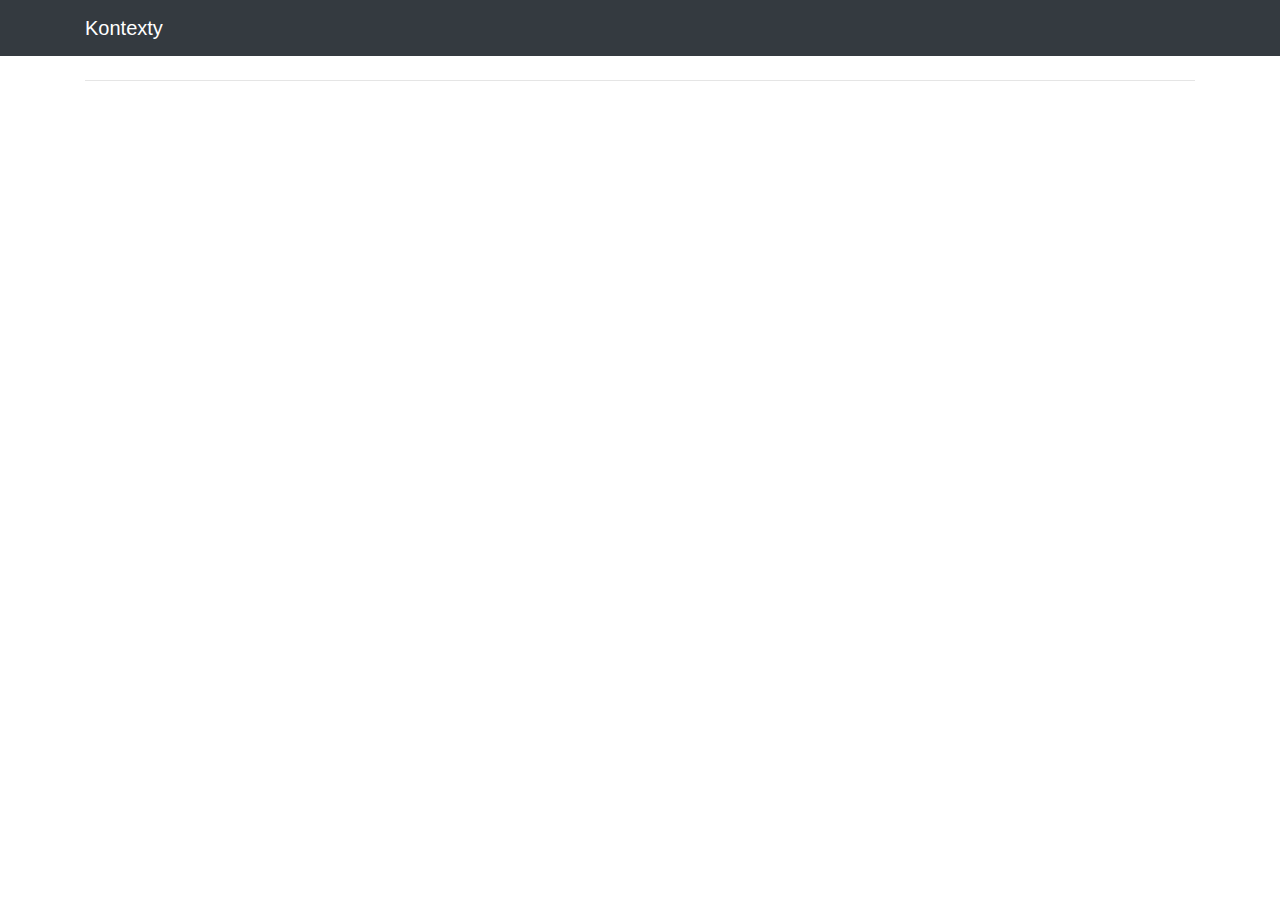
==== index.html @ 431ccb6f "Nikola auto commit." ====
<!DOCTYPE html>
<html prefix="og: http://ogp.me/ns# article: http://ogp.me/ns/article#
" lang="en">
<head>
<meta charset="utf-8">
<meta name="description" content="Kontexty blog">
<meta name="viewport" content="width=device-width, initial-scale=1">
<title>Kontexty</title>
<link href="assets/css/all-nocdn.css" rel="stylesheet" type="text/css">
<meta name="theme-color" content="#5670d4">
<meta name="generator" content="Nikola (getnikola.com)">
<link rel="alternate" type="application/rss+xml" title="RSS" hreflang="en" href="rss.xml">
<link rel="canonical" href="https://kontexty.com/">
<!--[if lt IE 9]><script src="assets/js/html5.js"></script><![endif]-->
</head>
<body>
<a href="#content" class="sr-only sr-only-focusable">Skip to main content</a>

<!-- Menubar -->

<nav class="navbar navbar-expand-md static-top mb-4
navbar-dark
bg-dark
"><div class="container">
<!-- This keeps the margins nice -->
        <a class="navbar-brand" href=".">

            <span id="blog-title">Kontexty</span>
        </a>
        <button class="navbar-toggler" type="button" data-toggle="collapse" data-target="#bs-navbar" aria-controls="bs-navbar" aria-expanded="false" aria-label="Toggle navigation">
            <span class="navbar-toggler-icon"></span>
        </button>

        <div class="collapse navbar-collapse" id="bs-navbar">
            <ul class="navbar-nav mr-auto"></ul>
<ul class="navbar-nav navbar-right"></ul>
</div>
<!-- /.navbar-collapse -->
    </div>
<!-- /.container -->
</nav><!-- End of Menubar --><div class="container" id="content" role="main">
    <div class="body-content">
        <!--Body content-->
        
        
        

    


    
<div class="postindex">
</div>



    





        <!--End of body content-->

        <footer id="footer"></footer>
</div>
</div>


        <script src="assets/js/all-nocdn.js"></script><script>
    baguetteBox.run('div#content', {
        ignoreClass: 'islink',
        captions: function(element){var i=element.getElementsByTagName('img')[0];return i===undefined?'':i.alt;}});
    </script>
</body>
</html>
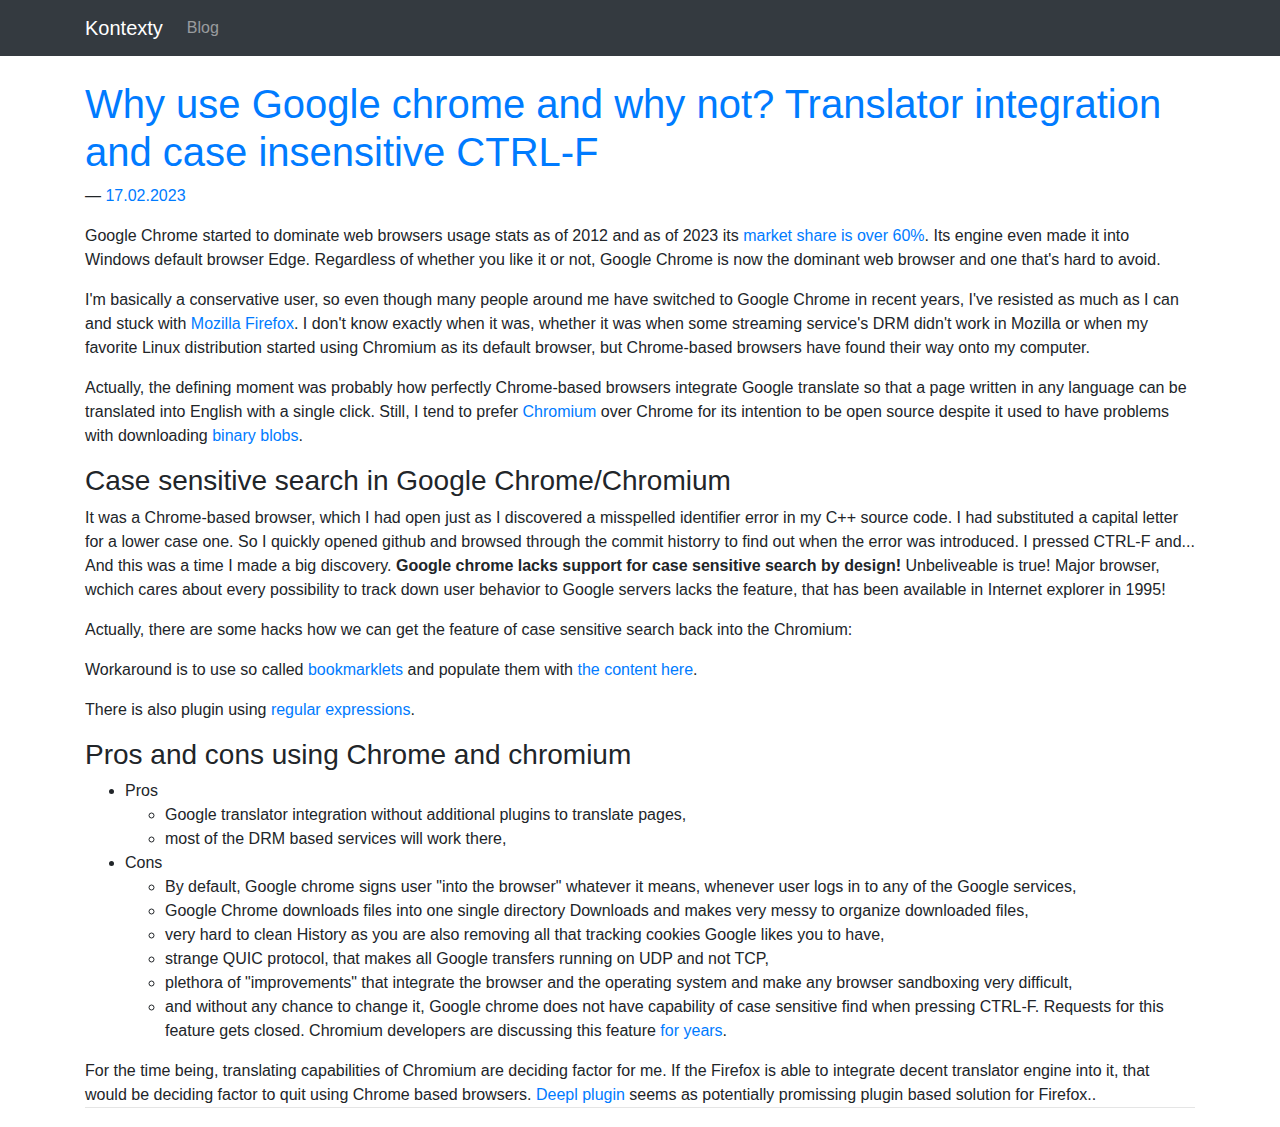
==== commit b06579f9: "Nikola commit 17.2.2023 - Fix broken link" ====
--- a/index.html
+++ b/index.html
@@ -11,7 +11,7 @@
 <meta name="generator" content="Nikola (getnikola.com)">
 <link rel="alternate" type="application/rss+xml" title="RSS" hreflang="en" href="rss.xml">
 <link rel="canonical" href="https://kontexty.com/">
-<!--[if lt IE 9]><script src="assets/js/html5.js"></script><![endif]-->
+<!--[if lt IE 9]><script src="assets/js/html5.js"></script><![endif]--><link rel="prefetch" href="posts/why-use-google-chrome-and-why-not.html" type="text/html">
 </head>
 <body>
 <a href="#content" class="sr-only sr-only-focusable">Skip to main content</a>
@@ -32,7 +32,11 @@
         </button>
 
         <div class="collapse navbar-collapse" id="bs-navbar">
-            <ul class="navbar-nav mr-auto"></ul>
+            <ul class="navbar-nav mr-auto"><li class="nav-item">
+<a href="categories/cat_software-blog.html" class="nav-link">Blog</a>
+
+                
+            </li></ul>
 <ul class="navbar-nav navbar-right"></ul>
 </div>
 <!-- /.navbar-collapse -->
@@ -50,6 +54,45 @@
 
     
 <div class="postindex">
+    <article class="h-entry post-text" itemscope="itemscope" itemtype="http://schema.org/Article"><header><h1 class="p-name entry-title"><a href="posts/why-use-google-chrome-and-why-not.html" class="u-url">Why use Google chrome and why not? Translator integration and case insensitive CTRL-F</a></h1>
+        <div class="metadata">
+            <p class="byline author vcard"><span class="byline-name fn" itemprop="author">
+                
+            </span></p>
+            <p class="dateline">
+            <a href="posts/why-use-google-chrome-and-why-not.html" rel="bookmark">
+            <time class="published dt-published" datetime="2023-02-17T21:00:00+01:00" itemprop="datePublished" title="17.02.2023">17.02.2023</time></a>
+            </p>
+        </div>
+    </header><div class="e-content entry-content">
+    <p>Google Chrome started to dominate web browsers usage stats as of 2012 and as of 2023 its <a href="https://en.wikipedia.org/wiki/Usage_share_of_web_browsers">market share is over 60%</a>. Its engine even made it into Windows default browser Edge. Regardless of whether you like it or not, Google Chrome is now the dominant web browser and one that's hard to avoid.</p>
+<p>I'm basically a conservative user, so even though many people around me have switched to Google Chrome in recent years, I've resisted as much as I can and stuck with <a href="https://www.mozilla.org/en-US/firefox/new/">Mozilla Firefox</a>. I don't know exactly when it was, whether it was when some streaming service's DRM didn't work in Mozilla or when my favorite Linux distribution started using Chromium as its default browser, but Chrome-based browsers have found their way onto my computer.</p>
+<p>Actually, the defining moment was probably how perfectly Chrome-based browsers integrate Google translate so that a page written in any language can be translated into English with a single click.  Still, I tend to prefer <a href="https://www.chromium.org/Home/">Chromium</a> over Chrome for its intention to be open source despite it used to have problems with downloading <a href="https://www.theregister.com/2015/06/26/googles_not_listening_binary_blob_banished_from_chromium_build/">binary blobs</a>.</p>
+<h3>Case sensitive search in Google Chrome/Chromium</h3>
+<p>It was a Chrome-based browser, which I had open just as I discovered a misspelled identifier error in my C++ source code. I had substituted a capital letter for a lower case one. So I quickly opened github and browsed through the commit historry to find out when the error was introduced. I pressed CTRL-F and... And this was a time I made a big discovery. <strong>Google chrome lacks support for case sensitive search by design!</strong> Unbeliveable is true! Major browser, wchich cares about every possibility to track down user behavior to Google servers lacks the feature, that has been available in Internet explorer in 1995! </p>
+<p>Actually, there are some hacks how we can get the feature of case sensitive search back into the Chromium:</p>
+<p>Workaround is to use so called <a href="https://www.freecodecamp.org/news/what-are-bookmarklets/">bookmarklets</a> and populate them with <a href="https://www.labnol.org/internet/case-sensitive-find/28186/">the content here</a>.</p>
+<p>There is also plugin using <a href="https://chrome.google.com/webstore/detail/find%2B-regex-find-in-page/fddffkdncgkkdjobemgbpojjeffmmofb">regular expressions</a>.</p>
+<h3>Pros and cons using Chrome and chromium</h3>
+<ul>
+<li>Pros<ul>
+<li>Google translator integration without additional plugins to translate pages,</li>
+<li>most of the DRM based services will work there,</li>
+</ul>
+</li>
+<li>Cons<ul>
+<li>By default, Google chrome signs user "into the browser" whatever it means, whenever user logs in to any of the Google services,</li>
+<li>Google Chrome downloads files into one single directory Downloads and makes very messy to organize downloaded files,</li>
+<li>very hard to clean History as you are also removing all that tracking cookies Google likes you to have,</li>
+<li>strange QUIC protocol, that makes all Google transfers running on UDP and not TCP,</li>
+<li>plethora of "improvements" that integrate the browser and the operating system and make any browser sandboxing very difficult,</li>
+<li>and without any chance to change it, Google chrome does not have capability of case sensitive find when pressing CTRL-F. Requests for this feature gets closed. Chromium developers are discussing this feature <a href="https://bugs.chromium.org/p/chromium/issues/detail?id=687552">for years</a>.</li>
+</ul>
+</li>
+</ul>
+<p>For the time being, translating capabilities of Chromium are deciding factor for me. If the Firefox is able to integrate decent translator engine into it, that would be deciding factor to quit using Chrome based browsers. <a href="https://addons.mozilla.org/en-US/firefox/addon/to-deepl/">Deepl plugin</a> seems as potentially promissing plugin based solution for Firefox..</p>
+    </div>
+    </article>
 </div>
 
 
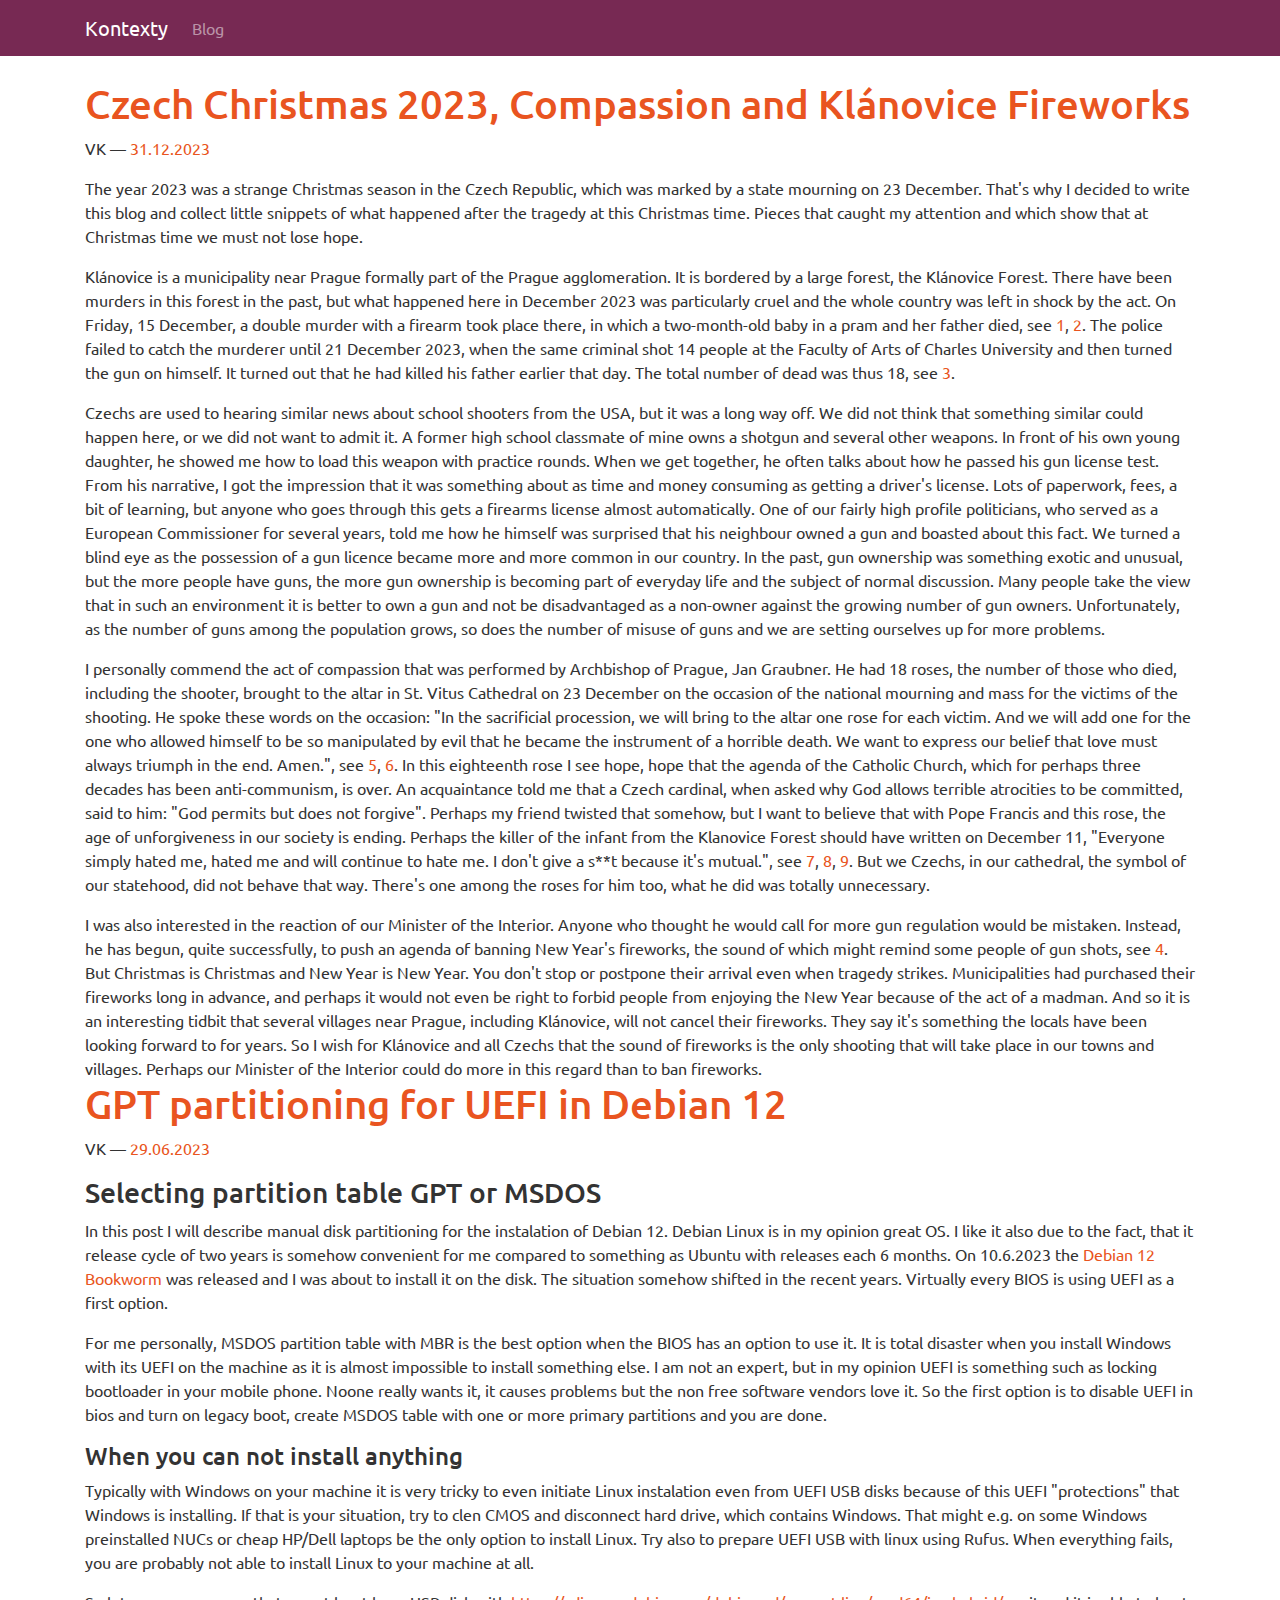
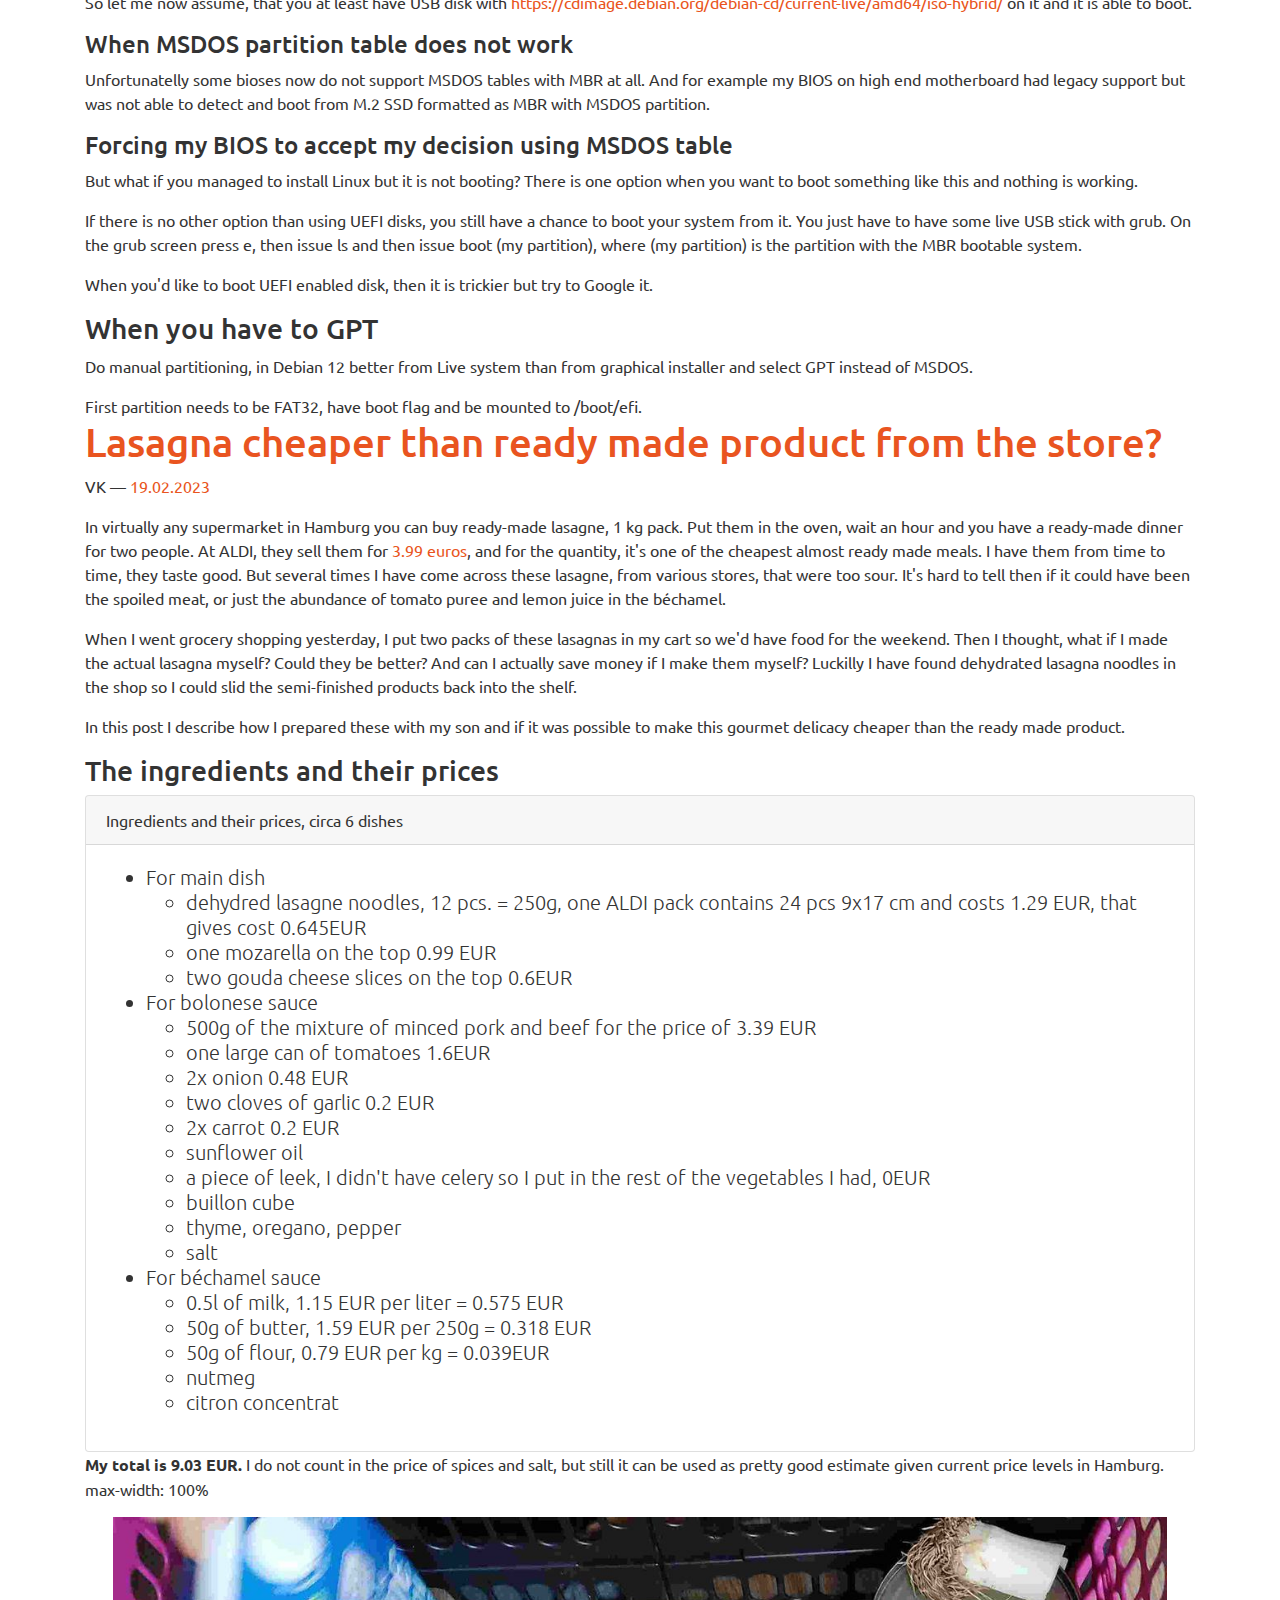
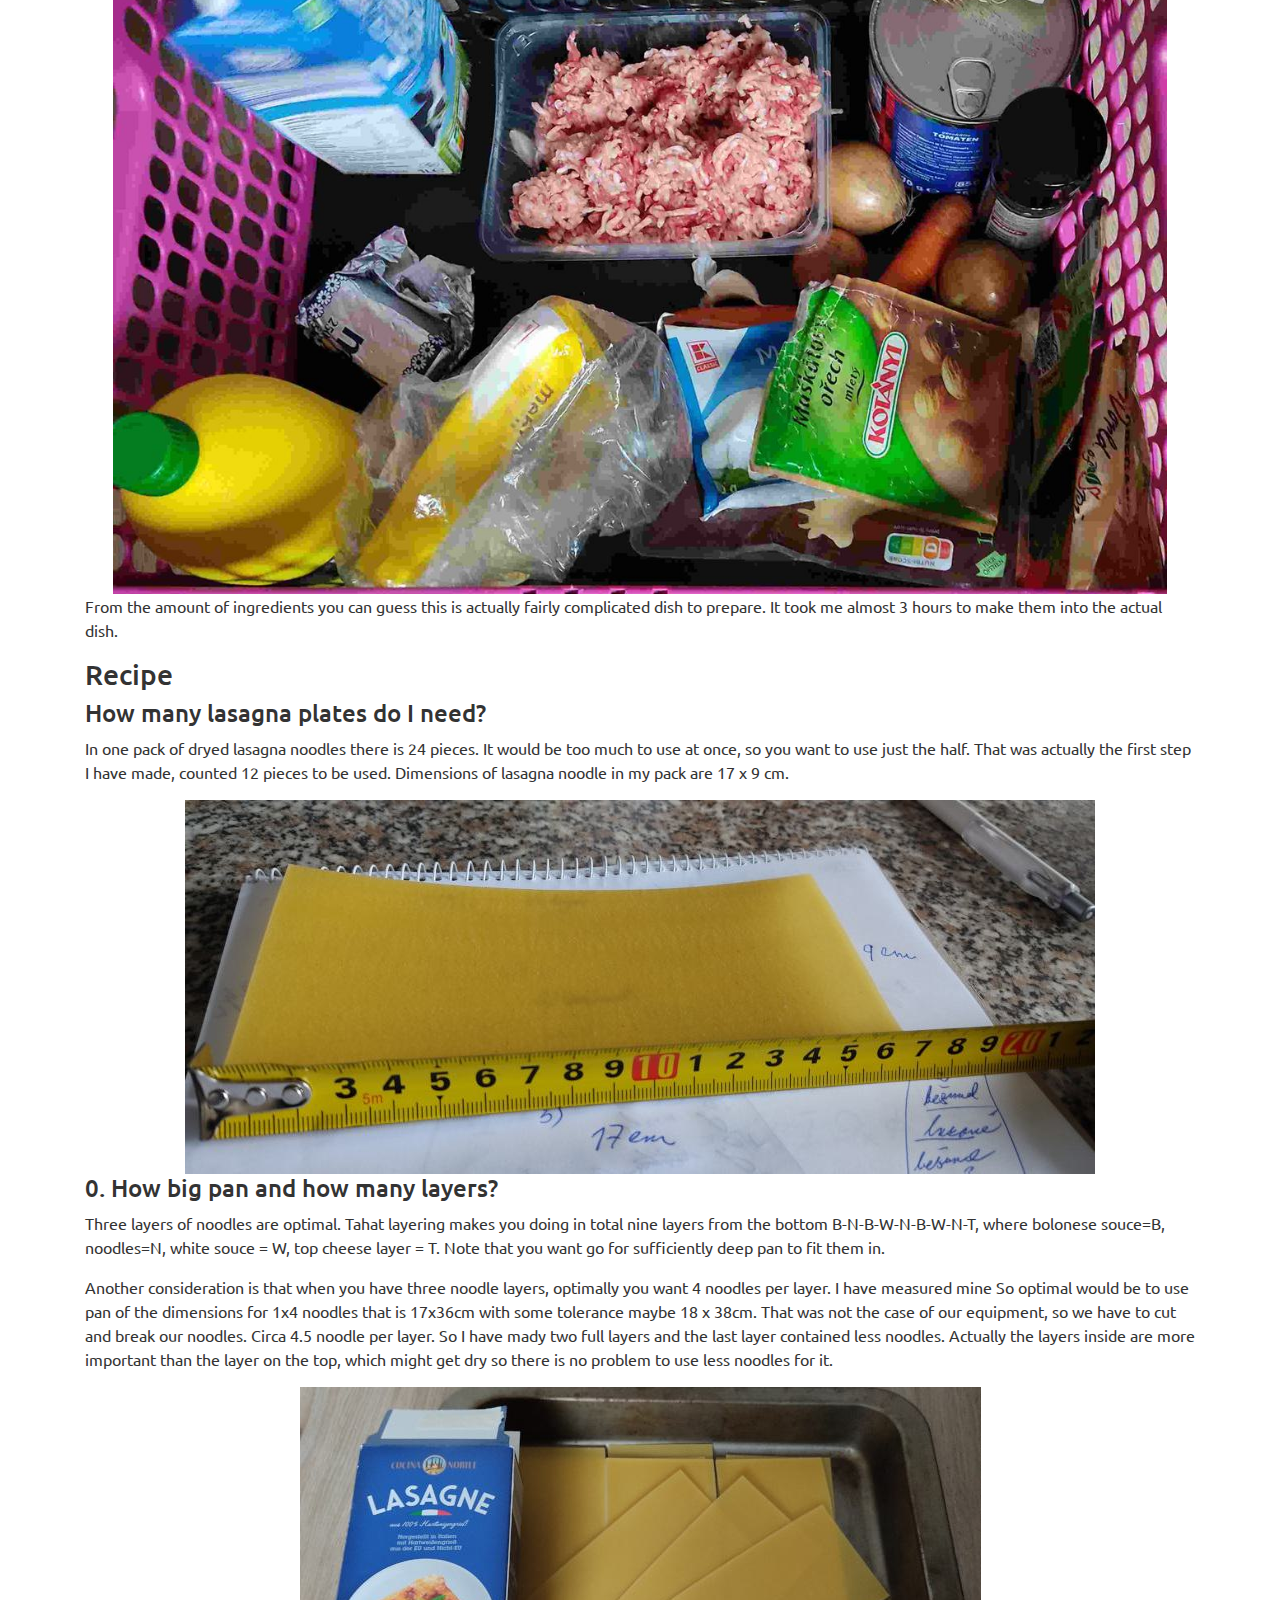
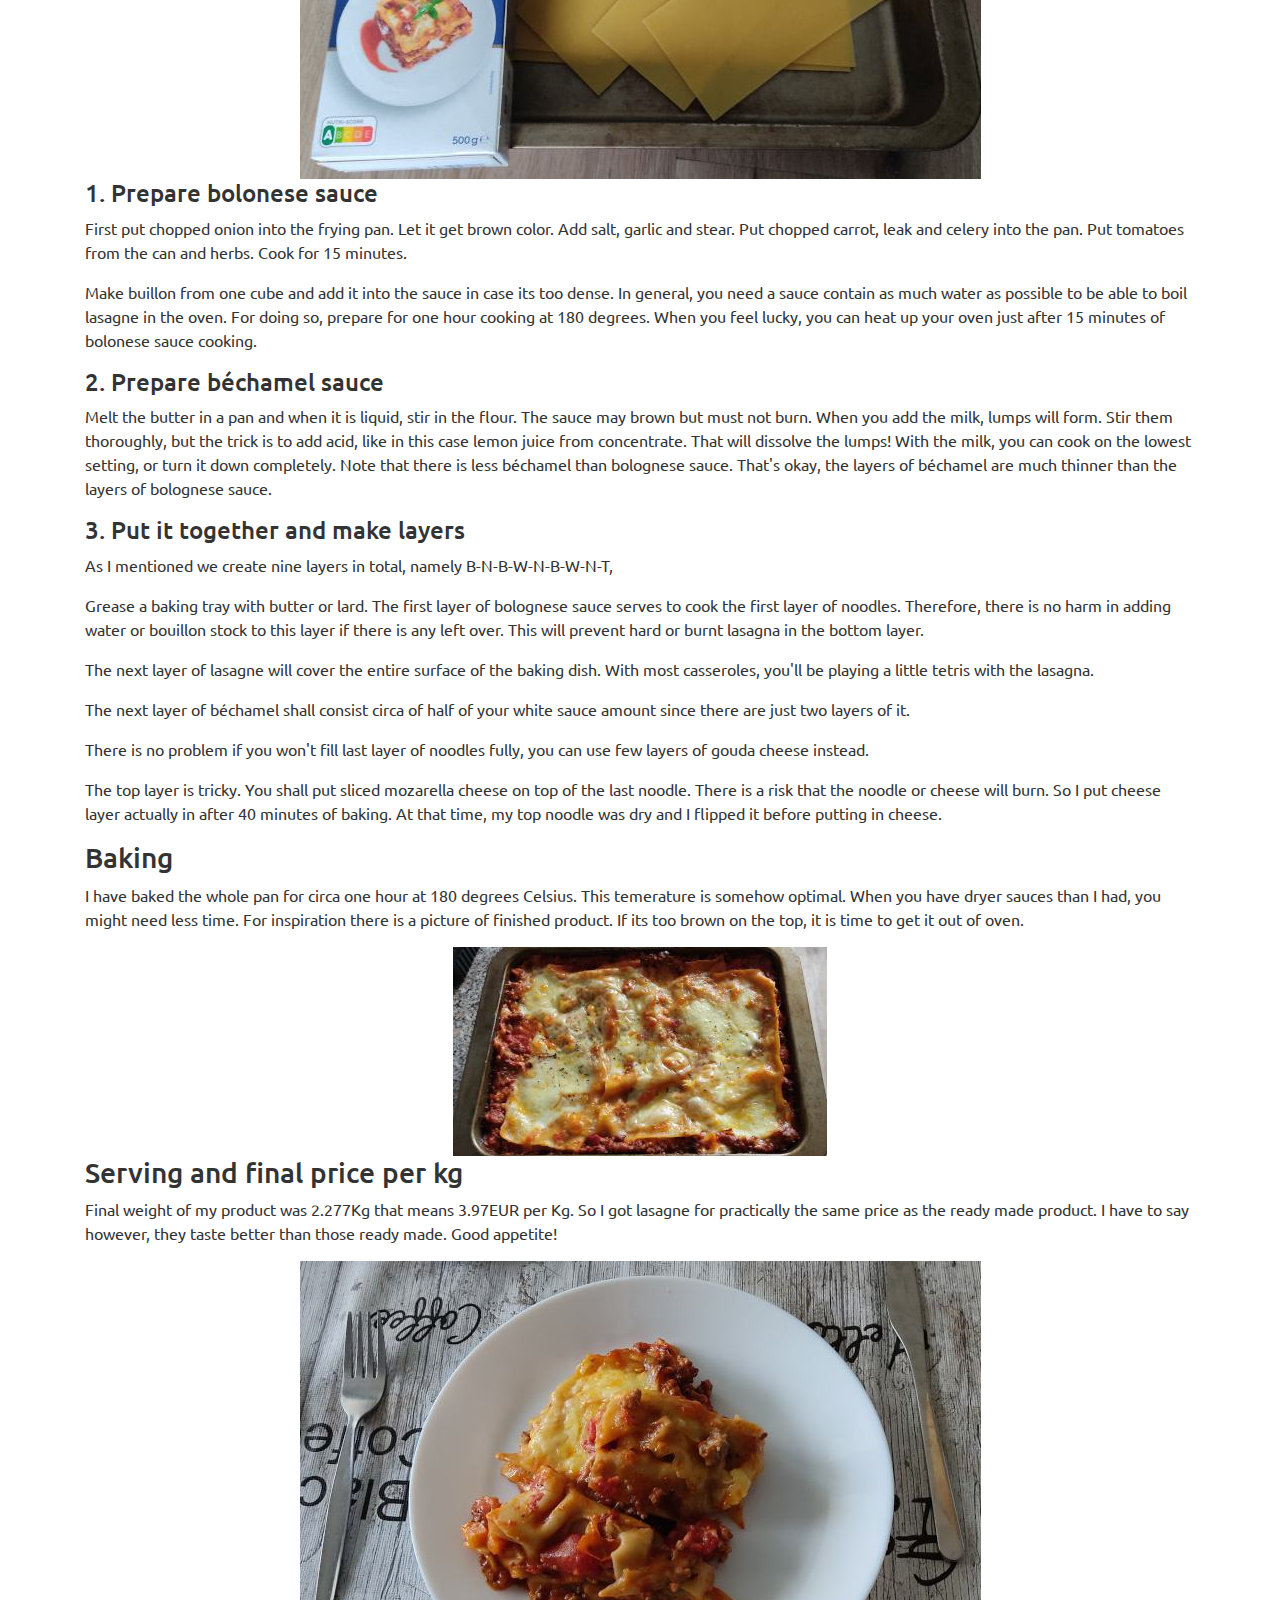
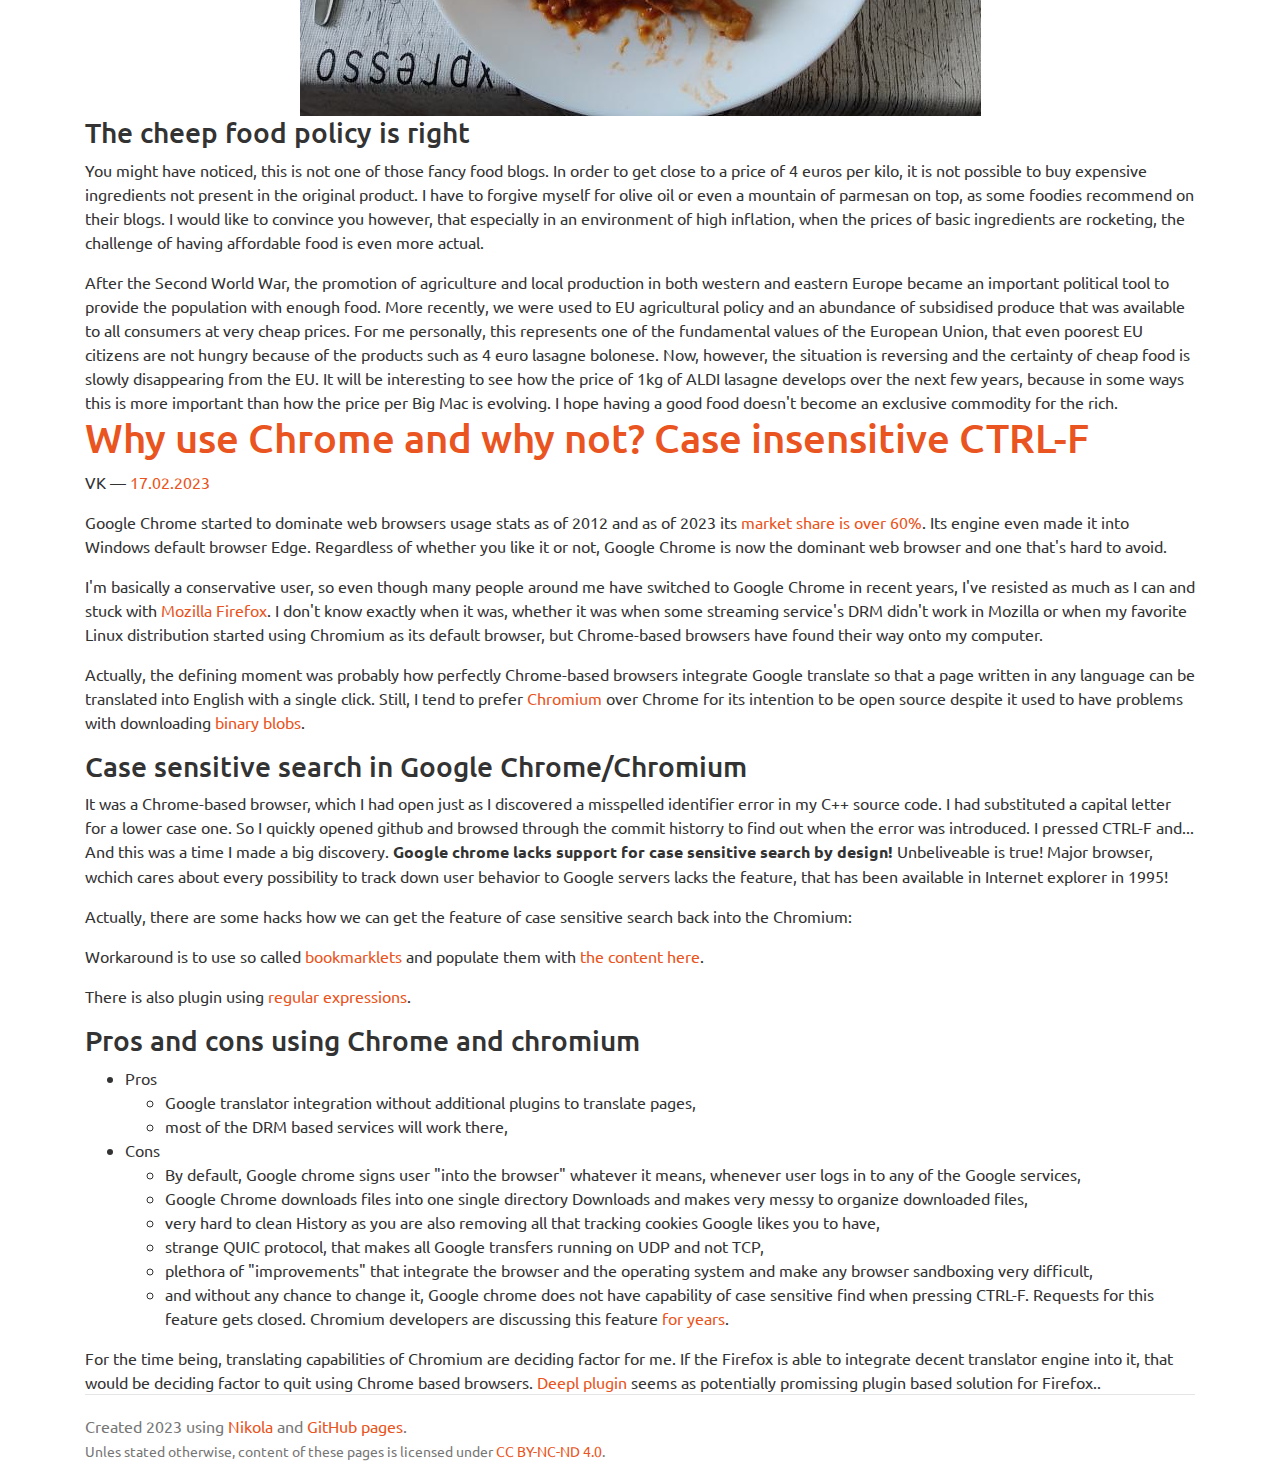
==== commit 366dfdee: "Czech Christmas story" ====
--- a/index.html
+++ b/index.html
@@ -11,7 +11,7 @@
 <meta name="generator" content="Nikola (getnikola.com)">
 <link rel="alternate" type="application/rss+xml" title="RSS" hreflang="en" href="rss.xml">
 <link rel="canonical" href="https://kontexty.com/">
-<!--[if lt IE 9]><script src="assets/js/html5.js"></script><![endif]--><link rel="prefetch" href="posts/why-use-google-chrome-and-why-not.html" type="text/html">
+<!--[if lt IE 9]><script src="assets/js/html5.js"></script><![endif]--><link rel="prefetch" href="posts/czech-christmas-2023.html" type="text/html">
 </head>
 <body>
 <a href="#content" class="sr-only sr-only-focusable">Skip to main content</a>
@@ -54,10 +54,157 @@
 
     
 <div class="postindex">
-    <article class="h-entry post-text" itemscope="itemscope" itemtype="http://schema.org/Article"><header><h1 class="p-name entry-title"><a href="posts/why-use-google-chrome-and-why-not.html" class="u-url">Why use Google chrome and why not? Translator integration and case insensitive CTRL-F</a></h1>
-        <div class="metadata">
-            <p class="byline author vcard"><span class="byline-name fn" itemprop="author">
-                
+    <article class="h-entry post-text" itemscope="itemscope" itemtype="http://schema.org/Article"><header><h1 class="p-name entry-title"><a href="posts/czech-christmas-2023.html" class="u-url">Czech Christmas 2023, Compassion and Klánovice Fireworks</a></h1>
+        <div class="metadata">
+            <p class="byline author vcard"><span class="byline-name fn" itemprop="author">
+                VK
+            </span></p>
+            <p class="dateline">
+            <a href="posts/czech-christmas-2023.html" rel="bookmark">
+            <time class="published dt-published" datetime="2023-12-31T22:13:25+01:00" itemprop="datePublished" title="31.12.2023">31.12.2023</time></a>
+            </p>
+        </div>
+    </header><div class="e-content entry-content">
+    <p>The year 2023 was a strange Christmas season in the Czech Republic, which was marked by a state mourning on 23 December. That's why I decided to write this blog and collect little snippets of what happened after the tragedy at this Christmas time. Pieces that caught my attention and which show that at Christmas time we must not lose hope.</p>
+<p>Klánovice is a municipality near Prague formally part of the Prague agglomeration. It is bordered by a large forest, the Klánovice Forest. There have been murders in this forest in the past, but what happened here in December 2023 was particularly cruel and the whole country was left in shock by the act. On Friday, 15 December, a double murder with a firearm took place there, in which a two-month-old baby in a pram and her father died, see <a href="https://prazsky.denik.cz/zlociny-a-soudy/praha-vrazda-klanovicky-les-strelba-kriminaliste-policie-20231216.html">1</a>, <a href="https://www.idnes.cz/praha/zpravy/klanovice-les-mrtvi-lide-strelba-policie-mistni-obyvatele.A231216_083446_domaci_nema">2</a>. The police failed to catch the murderer until 21 December 2023, when the same criminal shot 14 people at the Faculty of Arts of Charles University and then turned the gun on himself. It turned out that he had killed his father earlier that day. The total number of dead was thus 18, see <a href="https://cs.wikipedia.org/wiki/St%C5%99elba_na_Filozofick%C3%A9_fakult%C4%9B_Univerzity_Karlovy">3</a>.</p>
+<p>Czechs are used to hearing similar news about school shooters from the USA, but it was a long way off. We did not think that something similar could happen here, or we did not want to admit it. A former high school classmate of mine owns a shotgun and several other weapons. In front of his own young daughter, he showed me how to load this weapon with practice rounds.  When we get together, he often talks about how he passed his gun license test. From his narrative, I got the impression that it was something about as time and money consuming as getting a driver's license. Lots of paperwork, fees, a bit of learning, but anyone who goes through this gets a firearms license almost automatically. One of our fairly high profile politicians, who served as a European Commissioner for several years, told me how he himself was surprised that his neighbour owned a gun and boasted about this fact. We turned a blind eye as the possession of a gun licence became more and more common in our country. In the past, gun ownership was something exotic and unusual, but the more people have guns, the more gun ownership is becoming part of everyday life and the subject of normal discussion. Many people take the view that in such an environment it is better to own a gun and not be disadvantaged as a non-owner against the growing number of gun owners. Unfortunately, as the number of guns among the population grows, so does the number of misuse of guns and we are setting ourselves up for more problems.</p>
+<p>I personally commend the act of compassion that was performed by Archbishop of Prague, Jan Graubner. He had 18 roses, the number of those who died, including the shooter, brought to the altar in St. Vitus Cathedral on 23 December on the occasion of the national mourning and mass for the victims of the shooting. He spoke these words on the occasion: "In the sacrificial procession, we will bring to the altar one rose for each victim. And we will add one for the one who allowed himself to be so manipulated by evil that he became the instrument of a horrible death. We want to express our belief that love must always triumph in the end. Amen.", see <a href="https://www.seznamzpravy.cz/clanek/domaci-zivot-v-cesku-on-line-zacal-den-statniho-smutku-za-obeti-strelce-z-univerzity-242481">5</a>, <a href="https://www.forum24.cz/jak-lze-teologicky-ospravedlnit-ruzi-pro-vraha-o-jednom-predcasnem-smirovani">6</a>. In this eighteenth rose I see hope, hope that the agenda of the Catholic Church, which for perhaps three decades has been anti-communism, is over. An acquaintance told me that a Czech cardinal, when asked why God allows terrible atrocities to be committed, said to him: "God permits but does not forgive". Perhaps my friend twisted that somehow, but I want to believe that with Pope Francis and this rose, the age of unforgiveness in our society is ending. Perhaps the killer of the infant from the Klanovice Forest should have written on December 11, "Everyone simply hated me, hated me and will continue to hate me. I don't give a s**t because it's mutual.", see <a href="https://cnn.iprima.cz/nenavidi-me-chci-zpusobit-bolest-strelec-mel-podle-udajneho-deniku-psychicke-problemy-420990">7</a>, <a href="https://zitrek.cz/spolecnost/zahada-internetoveho-deniku-vraha-je-autenticky-nebo-ne/">8</a>, <a href="https://www.seznamzpravy.cz/clanek/domaci-byl-strelcuv-denik-na-telegramu-falesny-sit-je-nedobytna-242464">9</a>. But we Czechs, in our cathedral, the symbol of our statehood, did not behave that way. There's one among the roses for him too, what he did was totally unnecessary.</p>
+<p>I was also interested in the reaction of our Minister of the Interior. Anyone who thought he would call for more gun regulation would be mistaken. Instead, he has begun, quite successfully, to push an agenda of banning New Year's fireworks, the sound of which might remind some people of gun shots, see <a href="https://www.idnes.cz/zpravy/domaci/dopis-ministr-vnitra-rakusan-vyzva-starostum-ohnostroje-zabavni-pyrotechnika.A231227_183214_domaci_kop">4</a>. But Christmas is Christmas and New Year is New Year. You don't stop or postpone their arrival even when tragedy strikes. Municipalities had purchased their fireworks long in advance, and perhaps it would not even be right to forbid people from enjoying the New Year because of the act of a madman. And so it is an interesting tidbit that several villages near Prague, including Klánovice, will not cancel their fireworks. They say it's something the locals have been looking forward to for years. So I wish for Klánovice and all Czechs that the sound of fireworks is the only shooting that will take place in our towns and villages. Perhaps our Minister of the Interior could do more in this regard than to ban fireworks.</p>
+    </div>
+    </article><article class="h-entry post-text" itemscope="itemscope" itemtype="http://schema.org/Article"><header><h1 class="p-name entry-title"><a href="posts/gpt-partitioning-for-uefi-in-debian-12.html" class="u-url">GPT partitioning for UEFI in Debian 12</a></h1>
+        <div class="metadata">
+            <p class="byline author vcard"><span class="byline-name fn" itemprop="author">
+                VK
+            </span></p>
+            <p class="dateline">
+            <a href="posts/gpt-partitioning-for-uefi-in-debian-12.html" rel="bookmark">
+            <time class="published dt-published" datetime="2023-06-29T19:00:00+02:00" itemprop="datePublished" title="29.06.2023">29.06.2023</time></a>
+            </p>
+        </div>
+    </header><div class="e-content entry-content">
+    <h3>Selecting partition table GPT or MSDOS</h3>
+<p>In this post I will describe manual disk partitioning for the instalation of Debian 12. Debian Linux is in my opinion great OS. I like it also due to the fact, that it release cycle of two years is somehow convenient for me compared to something as Ubuntu with releases each 6 months. On 10.6.2023 the <a href="https://www.debian.org/News/2023/20230610">Debian 12 Bookworm</a> was released and I was about to install it on the disk. The situation somehow shifted in the recent years. Virtually every BIOS is using UEFI as a first option. </p>
+<p>For me personally, MSDOS partition table with MBR is the best option when the BIOS has an option to use it. It is total disaster when you install Windows with its UEFI on the machine as it is almost impossible to install something else. I am not an expert, but in my opinion UEFI is something such as locking bootloader in your mobile phone. Noone really wants it, it causes problems but the non free software vendors love it. So the first option is to disable UEFI in bios and turn on legacy boot, create MSDOS table with one or more primary partitions and you are done.</p>
+<h4>When you can not install anything</h4>
+<p>Typically with Windows on your machine it is very tricky to even initiate Linux instalation even from UEFI USB disks because of this UEFI "protections" that Windows is installing. If that is your situation, try to clen CMOS and disconnect hard drive, which contains Windows. That might e.g. on some Windows preinstalled NUCs or cheap HP/Dell laptops be the only option to install Linux. Try also to prepare UEFI USB with linux using Rufus. When everything fails, you are probably not able to install Linux to your machine at all.</p>
+<p>So let me now assume, that you at least have USB disk with <a href="posts/Debian%20ISO">https://cdimage.debian.org/debian-cd/current-live/amd64/iso-hybrid/</a> on it and it is able to boot.</p>
+<h4>When MSDOS partition table does not work</h4>
+<p>Unfortunatelly some bioses now do not support MSDOS tables with MBR at all. And for example my BIOS on high end motherboard had legacy support but was not able to detect and boot from M.2 SSD formatted as MBR with MSDOS partition. </p>
+<h4>Forcing my BIOS to accept my decision using MSDOS table</h4>
+<p>But what if you managed to install Linux but it is not booting? There is one option when you want to boot something like this and nothing is working. </p>
+<p>If there is no other option than using UEFI disks, you still have a chance to boot your system from it. You just have to have some live USB stick with grub. On the grub screen press e, then issue ls and then issue boot (my partition), where (my partition) is the partition with the MBR bootable system.</p>
+<p>When you'd like to boot UEFI enabled disk, then it is trickier but try to Google it.</p>
+<h3>When you have to GPT</h3>
+<p>Do manual partitioning, in Debian 12 better from Live system than from graphical installer and select GPT instead of MSDOS.</p>
+<p>First partition needs to be FAT32, have boot flag and be mounted to /boot/efi.</p>
+    </div>
+    </article><article class="h-entry post-text" itemscope="itemscope" itemtype="http://schema.org/Article"><header><h1 class="p-name entry-title"><a href="posts/lasagna-cheaper-than-ready-made-product.html" class="u-url">Lasagna cheaper than ready made product from the store?</a></h1>
+        <div class="metadata">
+            <p class="byline author vcard"><span class="byline-name fn" itemprop="author">
+                VK
+            </span></p>
+            <p class="dateline">
+            <a href="posts/lasagna-cheaper-than-ready-made-product.html" rel="bookmark">
+            <time class="published dt-published" datetime="2023-02-19T21:00:00+01:00" itemprop="datePublished" title="19.02.2023">19.02.2023</time></a>
+            </p>
+        </div>
+    </header><div class="e-content entry-content">
+    <p>In virtually any supermarket in Hamburg you can buy ready-made lasagne, 1 kg pack. Put them in the oven, wait an hour and you have a ready-made dinner for two people. At ALDI, they sell them for <a href="https://www.aldi-nord.de/sortiment/nahrungsmittel/fertiggerichte/pizza-pasta/lasagne-6671-0-0.article.html">3.99 euros</a>, and for the quantity, it's one of the cheapest almost ready made meals. I have them from time to time, they taste good. But several times I have come across these lasagne, from various stores, that were too sour. It's hard to tell then if it could have been the spoiled meat, or just the abundance of tomato puree and lemon juice in the béchamel.</p>
+<p>When I went grocery shopping yesterday, I put two packs of these lasagnas in my cart so we'd have food for the weekend. Then I thought, what if I made the actual lasagna myself? Could they be better? And can I actually save money if I make them myself? Luckilly I have found dehydrated lasagna noodles in the shop so I could slid the semi-finished products back into the shelf. </p>
+<p>In this post I describe how I prepared these with my son and if it was possible to make this gourmet delicacy cheaper than the ready made product.</p>
+<h3>The ingredients and their prices</h3>
+<div class="card">
+  <div class="card-header">
+    Ingredients and their prices, circa 6 dishes
+  </div>
+  <div class="card-body">
+    <blockquote class="card-blockquote">
+<ul>
+<li>For main dish</li>
+<ul>
+<li> dehydred lasagne noodles, 12 pcs. = 250g, one ALDI pack contains 24 pcs 9x17 cm and costs 1.29 EUR, that gives cost 0.645EUR</li>
+<li> one mozarella on the top 0.99 EUR</li>
+<li> two gouda cheese slices on the top 0.6EUR</li>
+</ul>
+<li>For bolonese sauce</li>
+<ul>
+<li> 500g of the mixture of minced pork and beef for the price of 3.39 EUR</li>
+<li> one large can of tomatoes 1.6EUR</li>
+<li> 2x onion 0.48 EUR</li>
+<li> two cloves of garlic 0.2 EUR</li>
+<li> 2x carrot 0.2 EUR</li>
+<li> sunflower oil</li>
+<li> a piece of leek, I didn't have celery so I put in the rest of the vegetables I had, 0EUR</li>
+<li> buillon cube</li>
+<li> thyme, oregano, pepper</li>
+<li> salt</li>
+</ul>
+<li>For béchamel sauce</li>
+<ul>
+<li> 0.5l of milk, 1.15 EUR per liter = 0.575 EUR</li>
+<li> 50g of butter, 1.59 EUR per 250g = 0.318 EUR</li>
+<li> 50g of flour, 0.79 EUR per kg = 0.039EUR</li>
+<li> nutmeg</li>
+<li> citron concentrat</li>
+</ul>
+</ul>
+</blockquote>
+  </div>
+</div>
+
+<p><strong>My total is 9.03 EUR.</strong> I do not count in the price of spices and salt, but still it can be used as pretty good estimate given current price levels in Hamburg.
+max-width: 100%</p>
+<div class="h-100 d-flex align-items-center justify-content-center">
+<img src="images/lasagna/ingredients.jpg" alt="Lasagna ingredients" class="img-responsive center-block" style="margin: 0 auto; max-width:95%;">
+</div>
+<p>From the amount of ingredients you can guess this is actually fairly complicated dish to prepare. It took me almost 3 hours to make them into the actual dish.</p>
+<h3>Recipe</h3>
+<h4>How many lasagna plates do I need?</h4>
+<p>In one pack of dryed lasagna noodles there is 24 pieces. It would be too much to use at once, so you want to use just the half. That was actually the first step I have made, counted 12 pieces to be used. Dimensions of lasagna noodle in my pack are 17 x 9 cm.</p>
+<div class="h-100 d-flex align-items-center justify-content-center">
+<img src="images/lasagna/measuringNoodles.jpg" alt="Lasagna dimensions" class="img-responsive center-block" style="margin: 0 auto; max-width:95%;">
+</div>
+
+<h4>0. How big pan and how many layers?</h4>
+<p>Three layers of noodles are optimal. Tahat layering makes you doing in total nine layers from the bottom B-N-B-W-N-B-W-N-T, where bolonese souce=B, noodles=N, white souce = W, top cheese layer = T. Note that you want go for sufficiently deep pan to fit them in.</p>
+<p>Another consideration is that when you have three noodle layers, optimally you want 4 noodles per layer. I have measured mine 
+So optimal would be to use pan of the dimensions for 1x4 noodles that is 17x36cm with some tolerance maybe 18 x 38cm. That was not the case of our equipment, so we have to cut and break our noodles. Circa 4.5 noodle per layer. So I have mady two full layers and the last layer contained less noodles. Actually the layers inside are more important than the layer on the top, which might get dry so there is no problem to use less noodles for it.</p>
+<div class="h-100 d-flex align-items-center justify-content-center">
+<img src="images/lasagna/fit.jpg" alt="Lasagna fitting" class="img-responsive center-block" style="margin: 0 auto; max-width:95%;">
+</div>
+
+<h4>1. Prepare bolonese sauce</h4>
+<p>First put chopped onion into the frying pan. Let it get brown color. Add salt, garlic and stear.  Put chopped carrot, leak and celery into the pan. Put tomatoes from the can and herbs. Cook for 15 minutes. </p>
+<p>Make buillon from one cube and add it into the sauce in case its too dense. In general, you need a sauce contain as much water as possible to be able to boil lasagne in the oven. For doing so, prepare for one hour cooking at 180 degrees. When you feel lucky, you can heat up your oven just after 15 minutes of bolonese sauce cooking.</p>
+<h4>2. Prepare béchamel sauce</h4>
+<p>Melt the butter in a pan and when it is liquid, stir in the flour. The sauce may brown but must not burn. When you add the milk, lumps will form. Stir them thoroughly, but the trick is to add acid, like in this case lemon juice from concentrate. That will dissolve the lumps! With the milk, you can cook on the lowest setting, or turn it down completely. Note that there is less béchamel than bolognese sauce. That's okay, the layers of béchamel are much thinner than the layers of bolognese sauce.</p>
+<h4>3. Put it together and make layers</h4>
+<p>As I mentioned we create nine layers in total, namely B-N-B-W-N-B-W-N-T,</p>
+<p>Grease a baking tray with butter or lard. The first layer of bolognese sauce serves to cook the first layer of noodles. Therefore, there is no harm in adding water or bouillon stock to this layer if there is any left over. This will prevent hard or burnt lasagna in the bottom layer.</p>
+<p>The next layer of lasagne will cover the entire surface of the baking dish. With most casseroles, you'll be playing a little tetris with the lasagna.</p>
+<p>The next layer of béchamel shall consist circa of half of your white sauce amount since there are just two layers of it.</p>
+<p>There is no problem if you won't fill last layer of noodles fully, you can use few layers of gouda cheese instead. </p>
+<p>The top layer is tricky. You shall put sliced mozarella cheese on top of the last noodle. There is a risk that the noodle or cheese will burn. So I put cheese layer actually in after 40 minutes of baking. At that time, my top noodle was dry and I flipped it before putting in cheese. </p>
+<h3>Baking</h3>
+<p>I have baked the whole pan for circa one hour at 180 degrees Celsius. This temerature is somehow optimal. When you have dryer sauces than I had, you might need less time. For inspiration there is a picture of finished product. If its too brown on the top, it is time to get it out of oven.</p>
+<div class="h-100 d-flex align-items-center justify-content-center">
+<img src="images/lasagna/final.jpg" alt="Final product" class="img-responsive center-block" style="margin: 0 auto; max-width:95%;">
+</div>
+
+<h3>Serving and final price per kg</h3>
+<p>Final weight of my product was 2.277Kg that means 3.97EUR per Kg. So I got lasagne for practically the same price as the ready made product. I have to say however, they taste better than those ready made. Good appetite!</p>
+<div class="h-100 d-flex align-items-center justify-content-center">
+<img src="images/lasagna/serving.jpg" alt="Good appetite" class="img-responsive center-block" style="margin: 0 auto; max-width:95%;">
+</div>
+
+<h3>The cheep food policy is right</h3>
+<p>You might have noticed, this is not one of those fancy food blogs. In order to get close to a price of 4 euros per kilo, it is not possible to buy expensive ingredients not present in the original product. I have to forgive myself for olive oil or even a mountain of parmesan on top, as some foodies recommend on their blogs. I would like to convince you however, that especially in an environment of high inflation, when the prices of basic ingredients are rocketing, the challenge of having affordable food is even more actual. </p>
+<p>After the Second World War, the promotion of agriculture and local production in both western and eastern Europe became an important political tool to provide the population with enough food. More recently, we were used to EU agricultural policy and an abundance of subsidised produce that was available to all consumers at very cheap prices.  For me personally, this represents one of the fundamental values of the European Union, that even poorest EU citizens are not hungry because of the products such as 4 euro lasagne bolonese. Now, however, the situation is reversing and the certainty of cheap food is slowly disappearing from the EU. It will be interesting to see how the price of 1kg of ALDI lasagne develops over the next few years, because in some ways this is more important than how the price per Big Mac is evolving. I hope having a good food doesn't become an exclusive commodity for the rich.</p>
+    </div>
+    </article><article class="h-entry post-text" itemscope="itemscope" itemtype="http://schema.org/Article"><header><h1 class="p-name entry-title"><a href="posts/why-use-google-chrome-and-why-not.html" class="u-url">Why use Chrome and why not? Case insensitive CTRL-F</a></h1>
+        <div class="metadata">
+            <p class="byline author vcard"><span class="byline-name fn" itemprop="author">
+                VK
             </span></p>
             <p class="dateline">
             <a href="posts/why-use-google-chrome-and-why-not.html" rel="bookmark">
@@ -105,7 +252,11 @@
 
         <!--End of body content-->
 
-        <footer id="footer"></footer>
+        <footer id="footer">
+            Created 2023 using <a href="https://getnikola.com" rel="nofollow">Nikola</a> and <a href="https://pages.github.com/">GitHub pages</a>. <br><small>Unles stated otherwise, content of these pages is licensed under <a rel="license" href="http://creativecommons.org/licenses/by-nc-nd/4.0/">CC BY-NC-ND 4.0</a>.</small>
+            
+            
+        </footer>
 </div>
 </div>
 
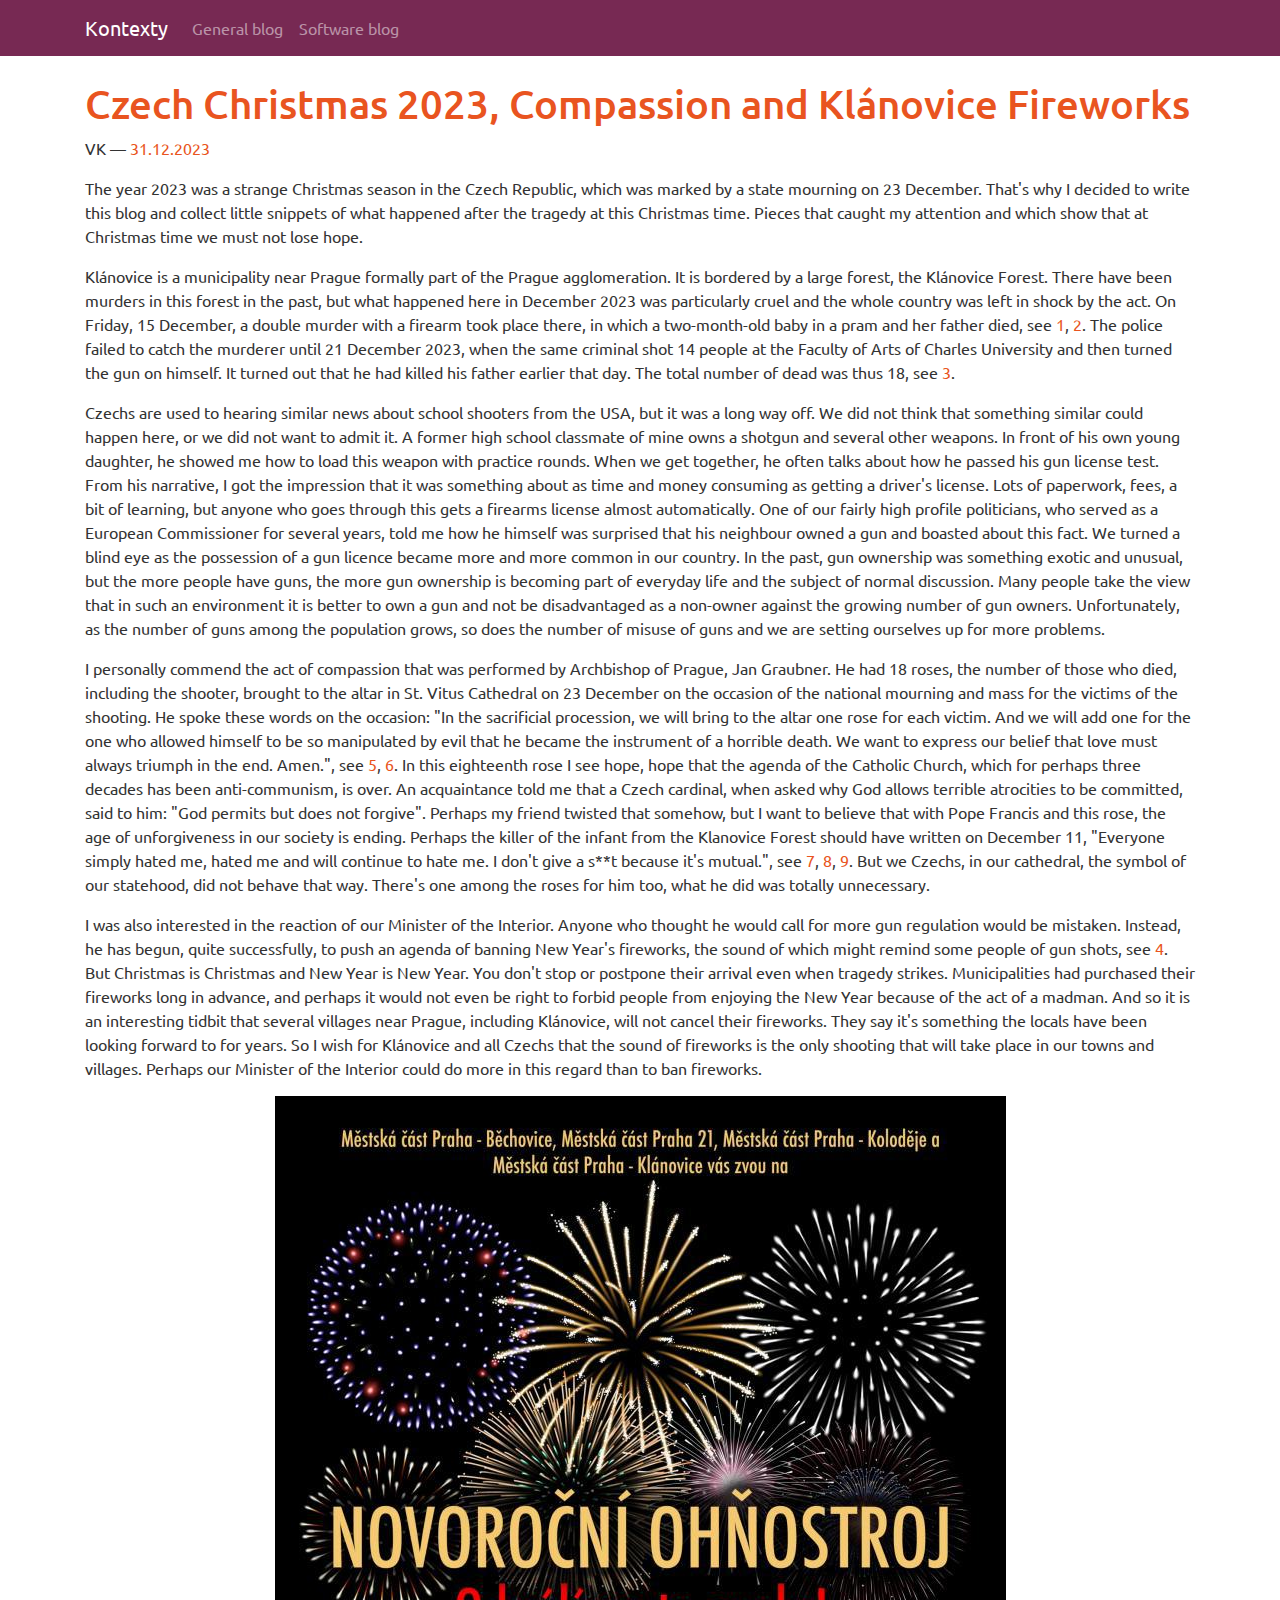
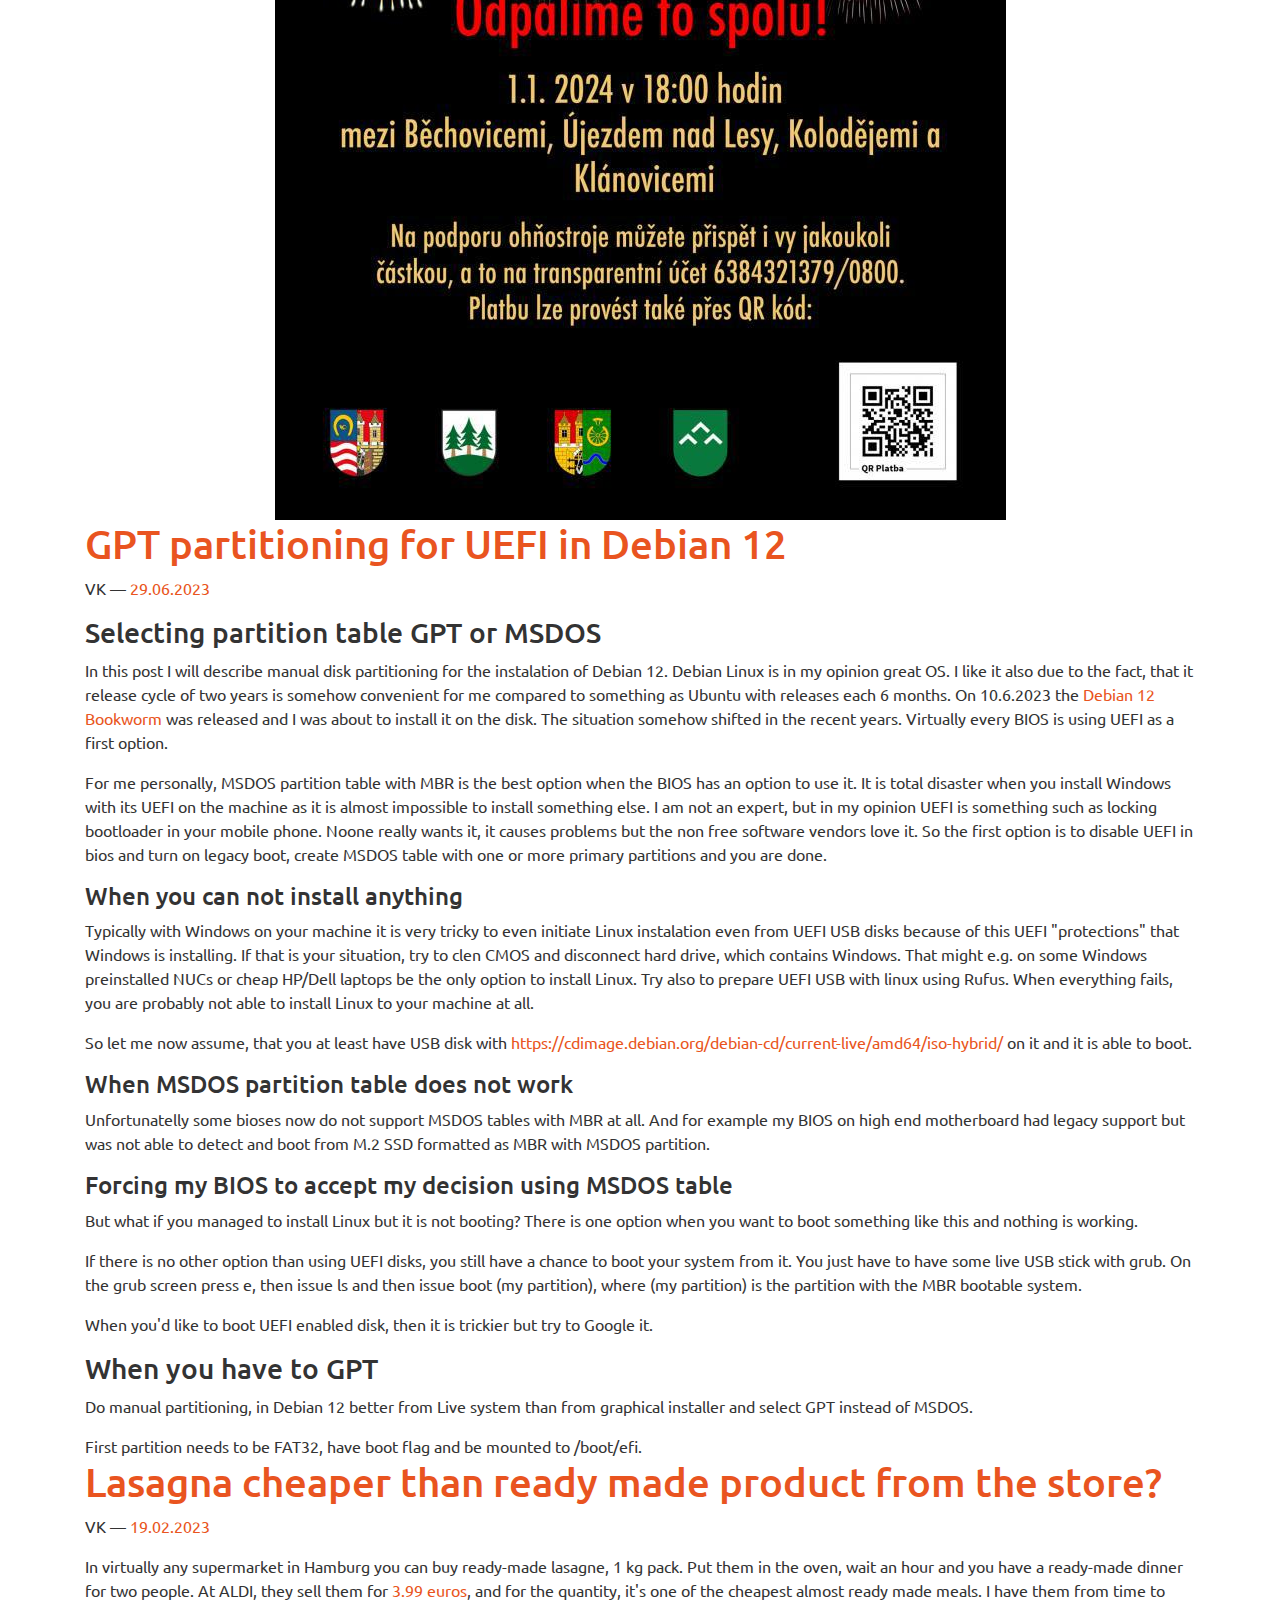
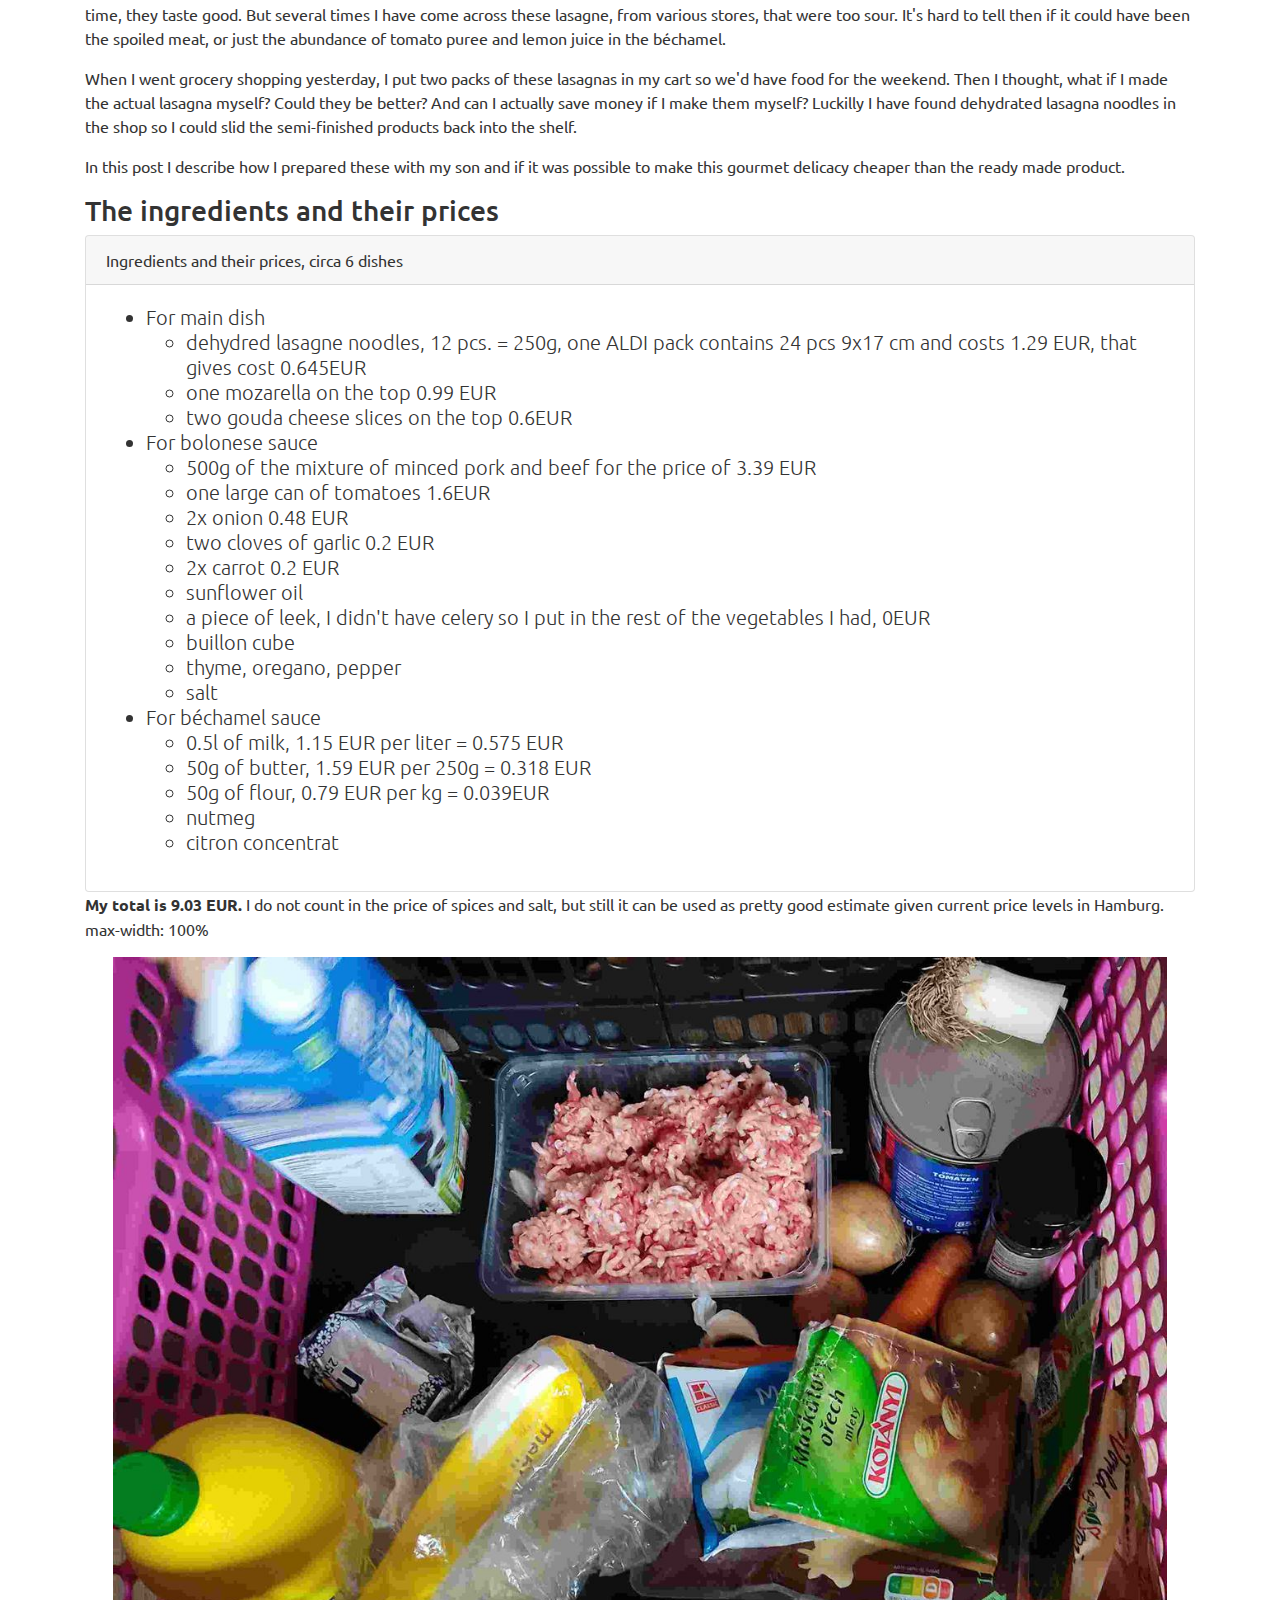
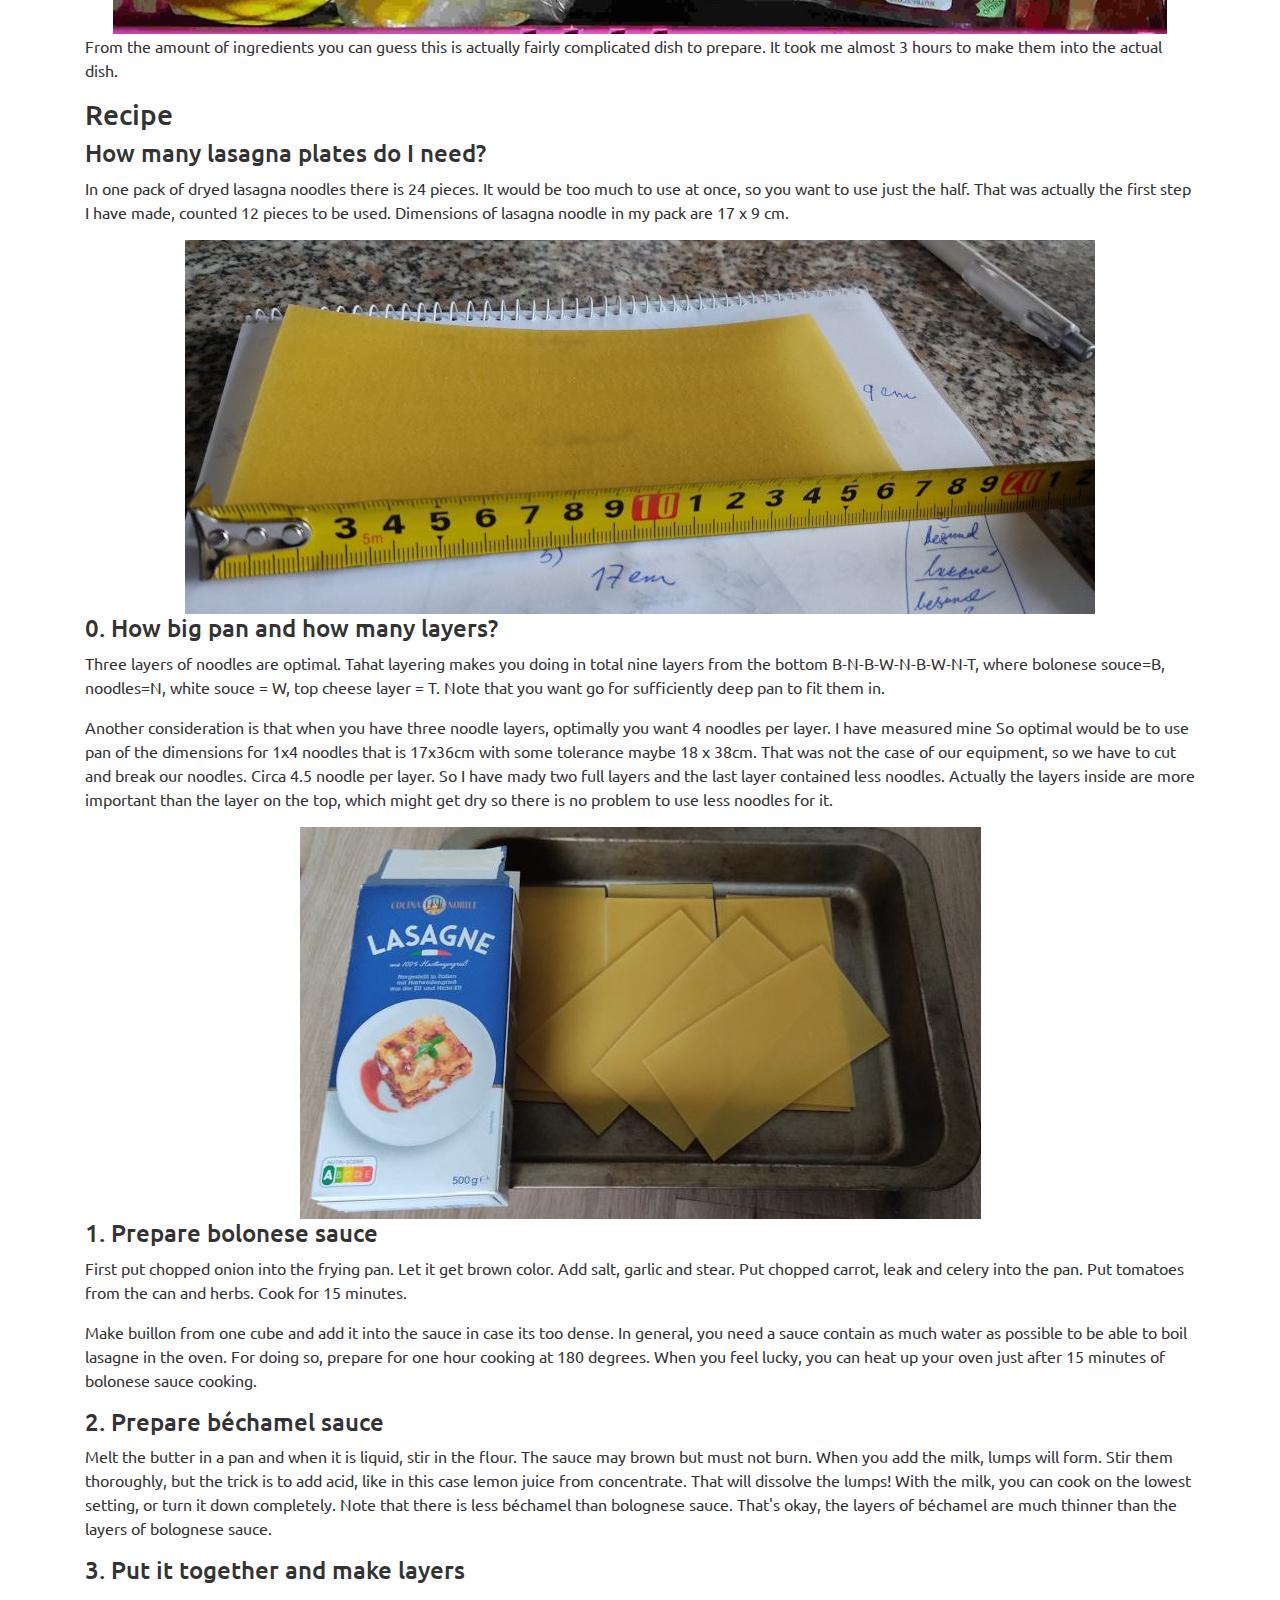
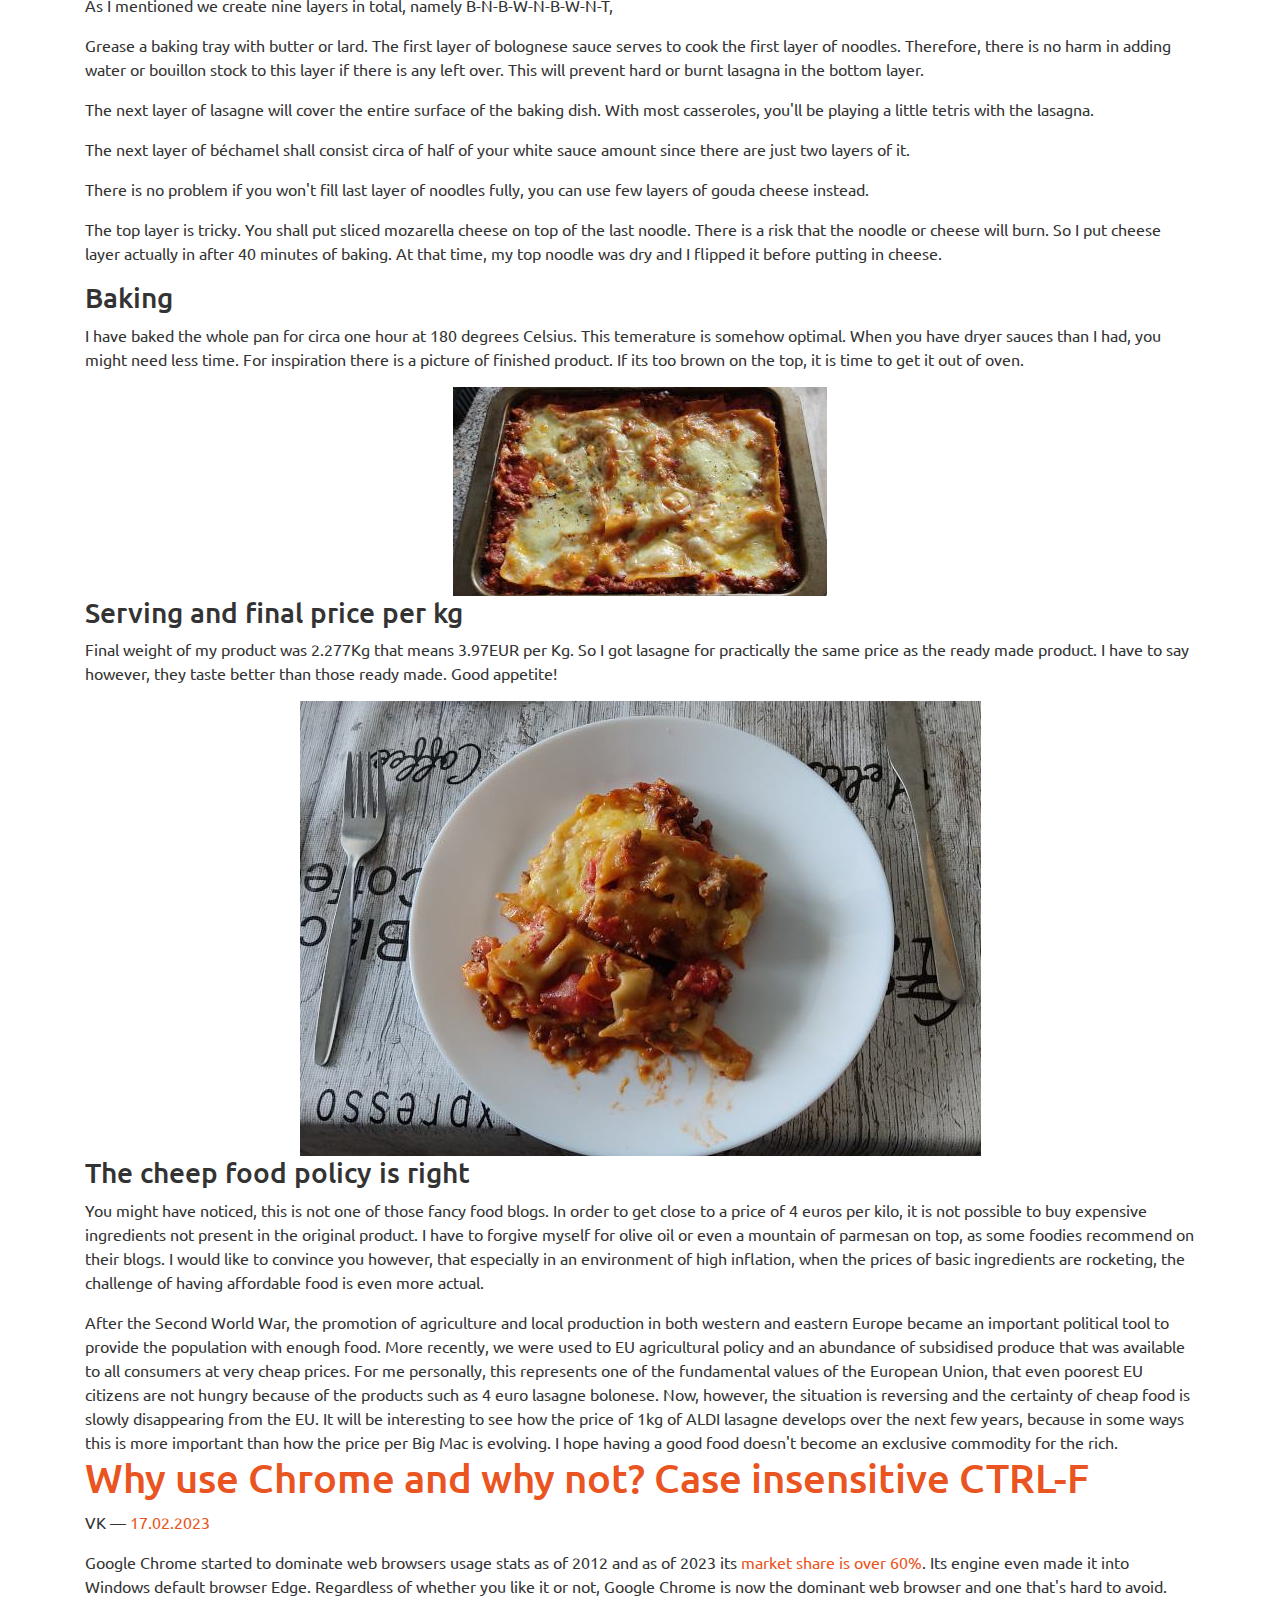
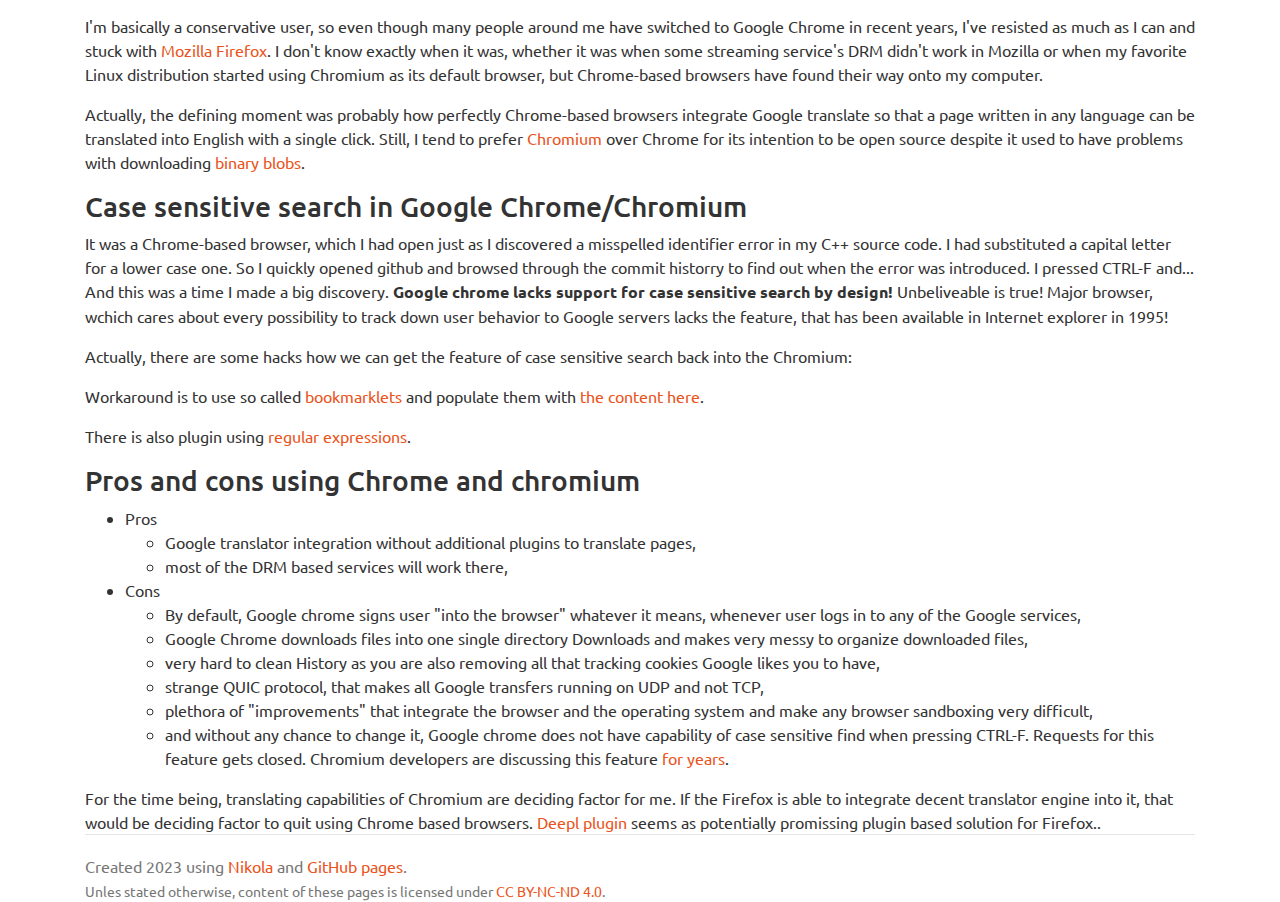
==== commit 6eac0a71: "Minor changes" ====
--- a/index.html
+++ b/index.html
@@ -32,11 +32,16 @@
         </button>
 
         <div class="collapse navbar-collapse" id="bs-navbar">
-            <ul class="navbar-nav mr-auto"><li class="nav-item">
-<a href="categories/cat_software-blog.html" class="nav-link">Blog</a>
+            <ul class="navbar-nav mr-auto">
+<li class="nav-item">
+<a href="categories/cat_general-blog.html" class="nav-link">General blog</a>
+                </li>
+<li class="nav-item">
+<a href="categories/cat_software-blog.html" class="nav-link">Software blog</a>
 
                 
-            </li></ul>
+            </li>
+</ul>
 <ul class="navbar-nav navbar-right"></ul>
 </div>
 <!-- /.navbar-collapse -->
@@ -70,6 +75,9 @@
 <p>Czechs are used to hearing similar news about school shooters from the USA, but it was a long way off. We did not think that something similar could happen here, or we did not want to admit it. A former high school classmate of mine owns a shotgun and several other weapons. In front of his own young daughter, he showed me how to load this weapon with practice rounds.  When we get together, he often talks about how he passed his gun license test. From his narrative, I got the impression that it was something about as time and money consuming as getting a driver's license. Lots of paperwork, fees, a bit of learning, but anyone who goes through this gets a firearms license almost automatically. One of our fairly high profile politicians, who served as a European Commissioner for several years, told me how he himself was surprised that his neighbour owned a gun and boasted about this fact. We turned a blind eye as the possession of a gun licence became more and more common in our country. In the past, gun ownership was something exotic and unusual, but the more people have guns, the more gun ownership is becoming part of everyday life and the subject of normal discussion. Many people take the view that in such an environment it is better to own a gun and not be disadvantaged as a non-owner against the growing number of gun owners. Unfortunately, as the number of guns among the population grows, so does the number of misuse of guns and we are setting ourselves up for more problems.</p>
 <p>I personally commend the act of compassion that was performed by Archbishop of Prague, Jan Graubner. He had 18 roses, the number of those who died, including the shooter, brought to the altar in St. Vitus Cathedral on 23 December on the occasion of the national mourning and mass for the victims of the shooting. He spoke these words on the occasion: "In the sacrificial procession, we will bring to the altar one rose for each victim. And we will add one for the one who allowed himself to be so manipulated by evil that he became the instrument of a horrible death. We want to express our belief that love must always triumph in the end. Amen.", see <a href="https://www.seznamzpravy.cz/clanek/domaci-zivot-v-cesku-on-line-zacal-den-statniho-smutku-za-obeti-strelce-z-univerzity-242481">5</a>, <a href="https://www.forum24.cz/jak-lze-teologicky-ospravedlnit-ruzi-pro-vraha-o-jednom-predcasnem-smirovani">6</a>. In this eighteenth rose I see hope, hope that the agenda of the Catholic Church, which for perhaps three decades has been anti-communism, is over. An acquaintance told me that a Czech cardinal, when asked why God allows terrible atrocities to be committed, said to him: "God permits but does not forgive". Perhaps my friend twisted that somehow, but I want to believe that with Pope Francis and this rose, the age of unforgiveness in our society is ending. Perhaps the killer of the infant from the Klanovice Forest should have written on December 11, "Everyone simply hated me, hated me and will continue to hate me. I don't give a s**t because it's mutual.", see <a href="https://cnn.iprima.cz/nenavidi-me-chci-zpusobit-bolest-strelec-mel-podle-udajneho-deniku-psychicke-problemy-420990">7</a>, <a href="https://zitrek.cz/spolecnost/zahada-internetoveho-deniku-vraha-je-autenticky-nebo-ne/">8</a>, <a href="https://www.seznamzpravy.cz/clanek/domaci-byl-strelcuv-denik-na-telegramu-falesny-sit-je-nedobytna-242464">9</a>. But we Czechs, in our cathedral, the symbol of our statehood, did not behave that way. There's one among the roses for him too, what he did was totally unnecessary.</p>
 <p>I was also interested in the reaction of our Minister of the Interior. Anyone who thought he would call for more gun regulation would be mistaken. Instead, he has begun, quite successfully, to push an agenda of banning New Year's fireworks, the sound of which might remind some people of gun shots, see <a href="https://www.idnes.cz/zpravy/domaci/dopis-ministr-vnitra-rakusan-vyzva-starostum-ohnostroje-zabavni-pyrotechnika.A231227_183214_domaci_kop">4</a>. But Christmas is Christmas and New Year is New Year. You don't stop or postpone their arrival even when tragedy strikes. Municipalities had purchased their fireworks long in advance, and perhaps it would not even be right to forbid people from enjoying the New Year because of the act of a madman. And so it is an interesting tidbit that several villages near Prague, including Klánovice, will not cancel their fireworks. They say it's something the locals have been looking forward to for years. So I wish for Klánovice and all Czechs that the sound of fireworks is the only shooting that will take place in our towns and villages. Perhaps our Minister of the Interior could do more in this regard than to ban fireworks.</p>
+<div class="h-100 d-flex align-items-center justify-content-center">
+<img src="images/klanovice/ohnostrojKlanovice2024.jpg" alt="Fireworks in Klánovice" class="img-responsive center-block" style="margin: 0 auto; max-width:95%;">
+</div>
     </div>
     </article><article class="h-entry post-text" itemscope="itemscope" itemtype="http://schema.org/Article"><header><h1 class="p-name entry-title"><a href="posts/gpt-partitioning-for-uefi-in-debian-12.html" class="u-url">GPT partitioning for UEFI in Debian 12</a></h1>
         <div class="metadata">
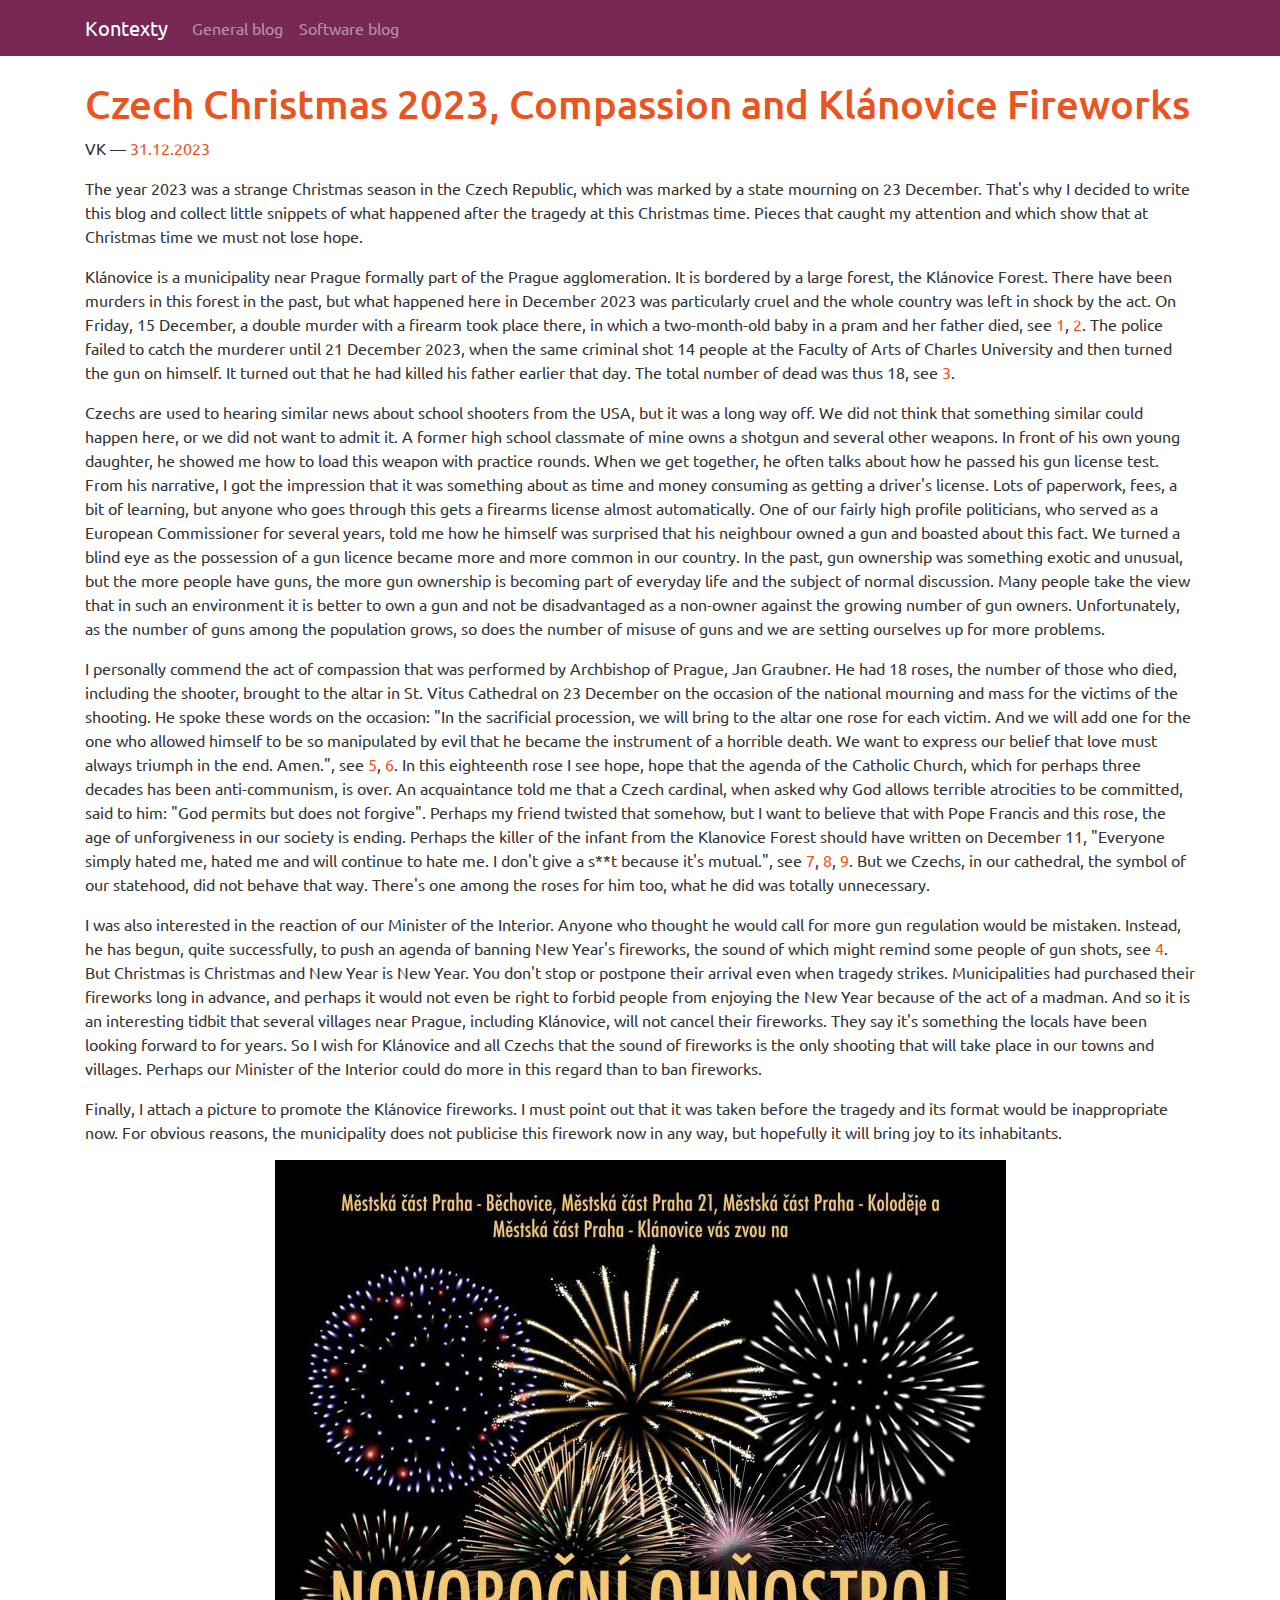
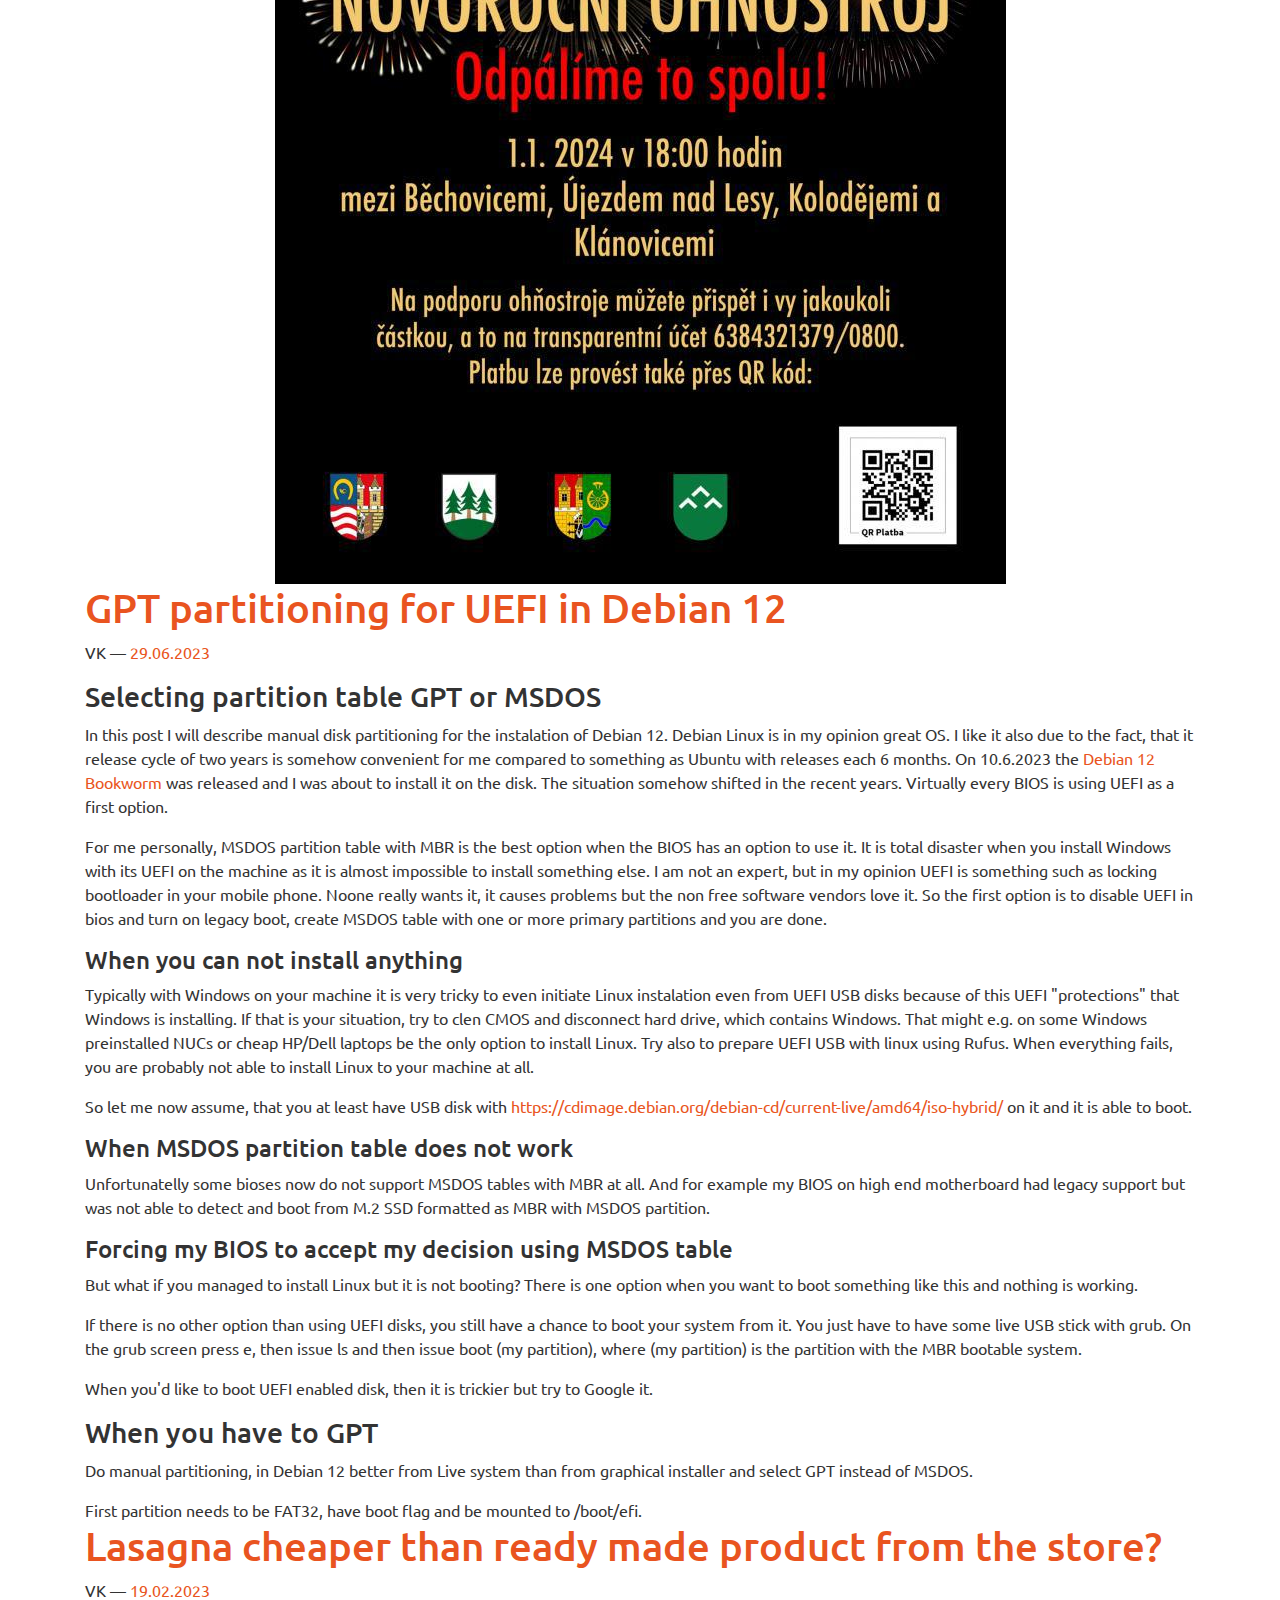
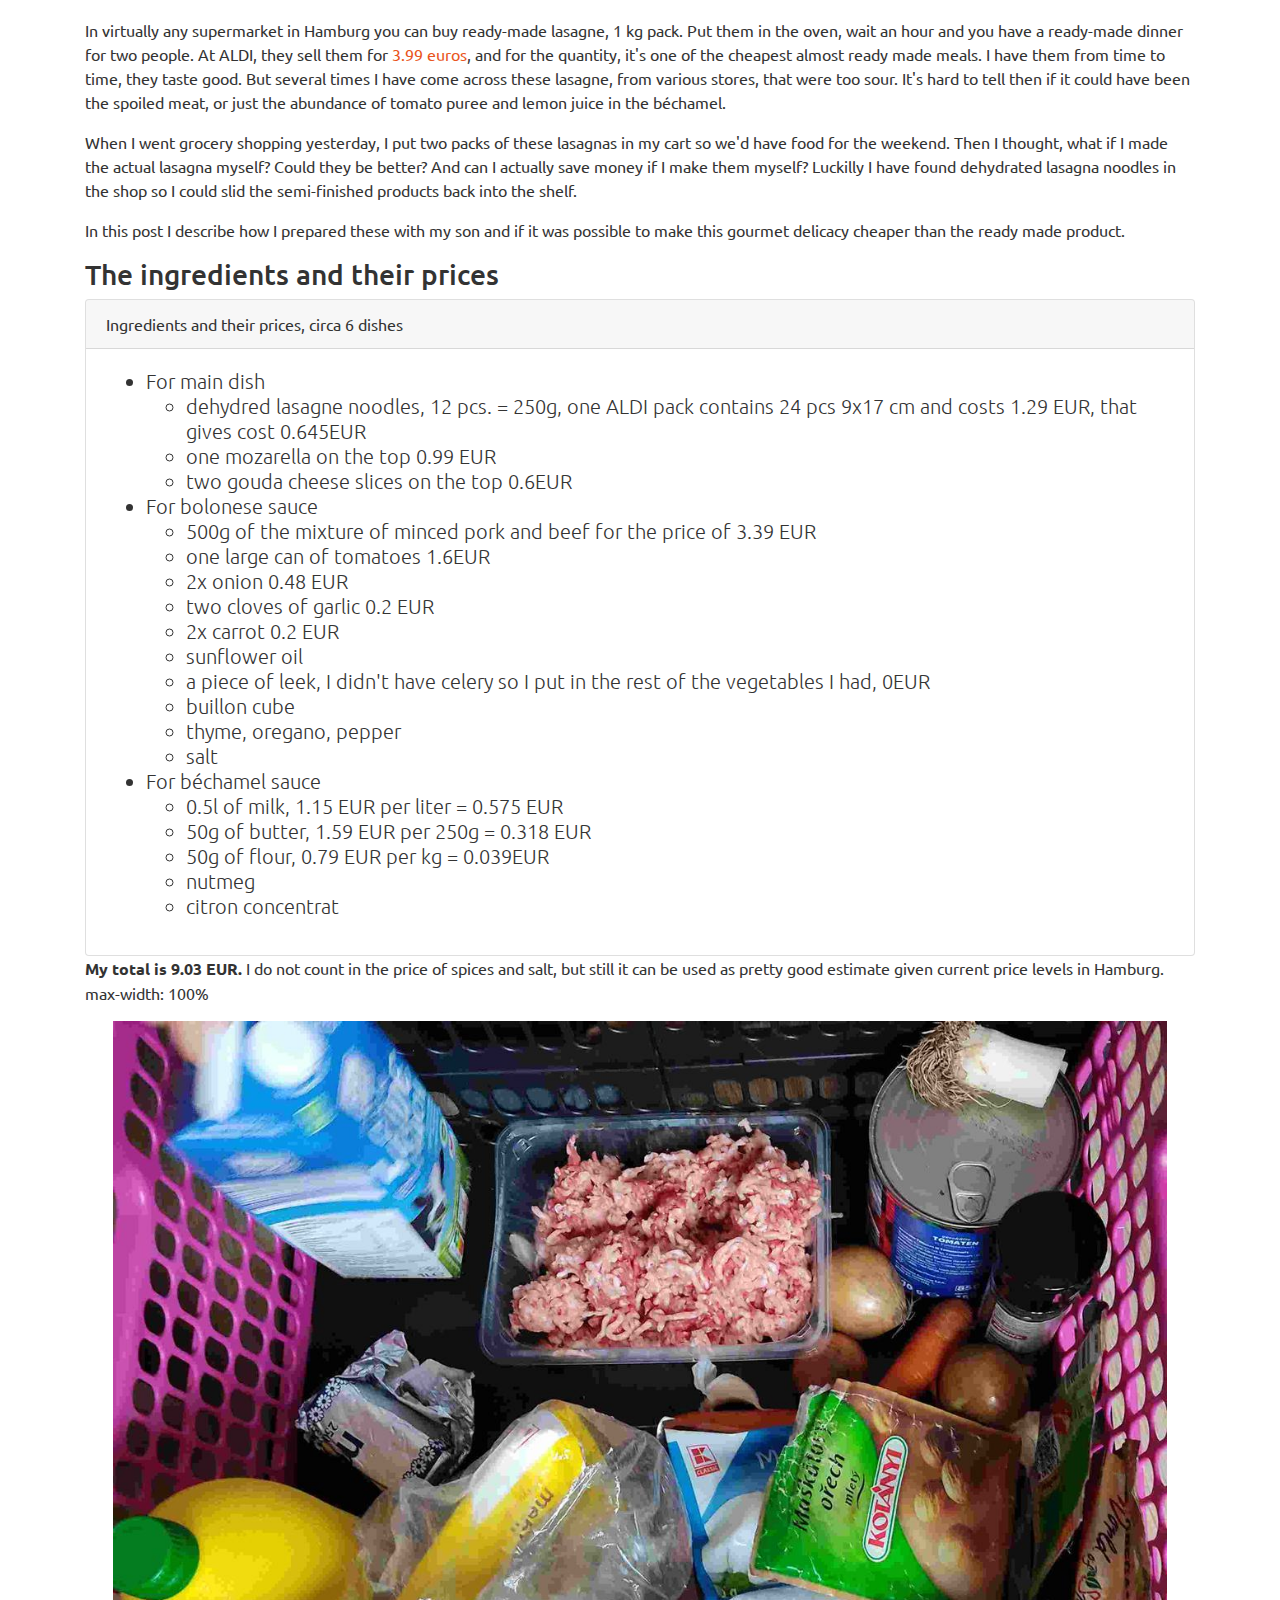
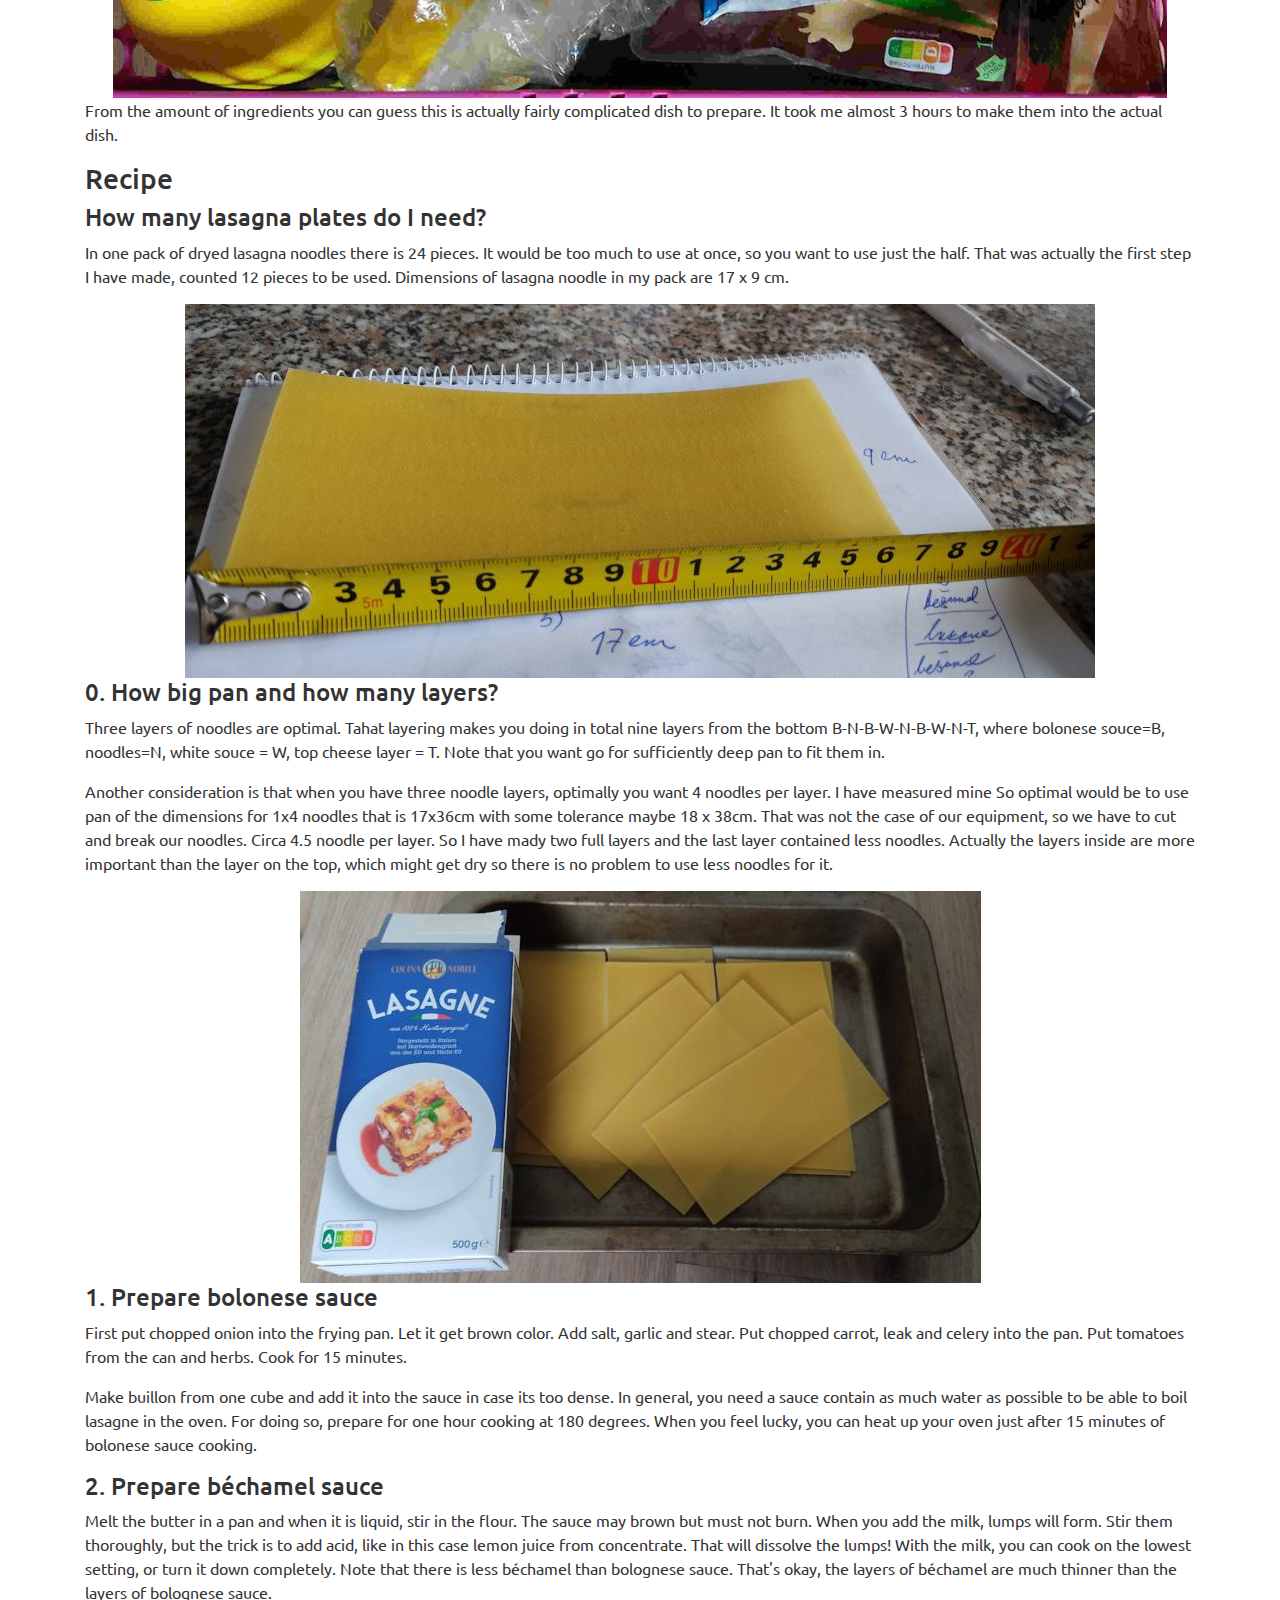
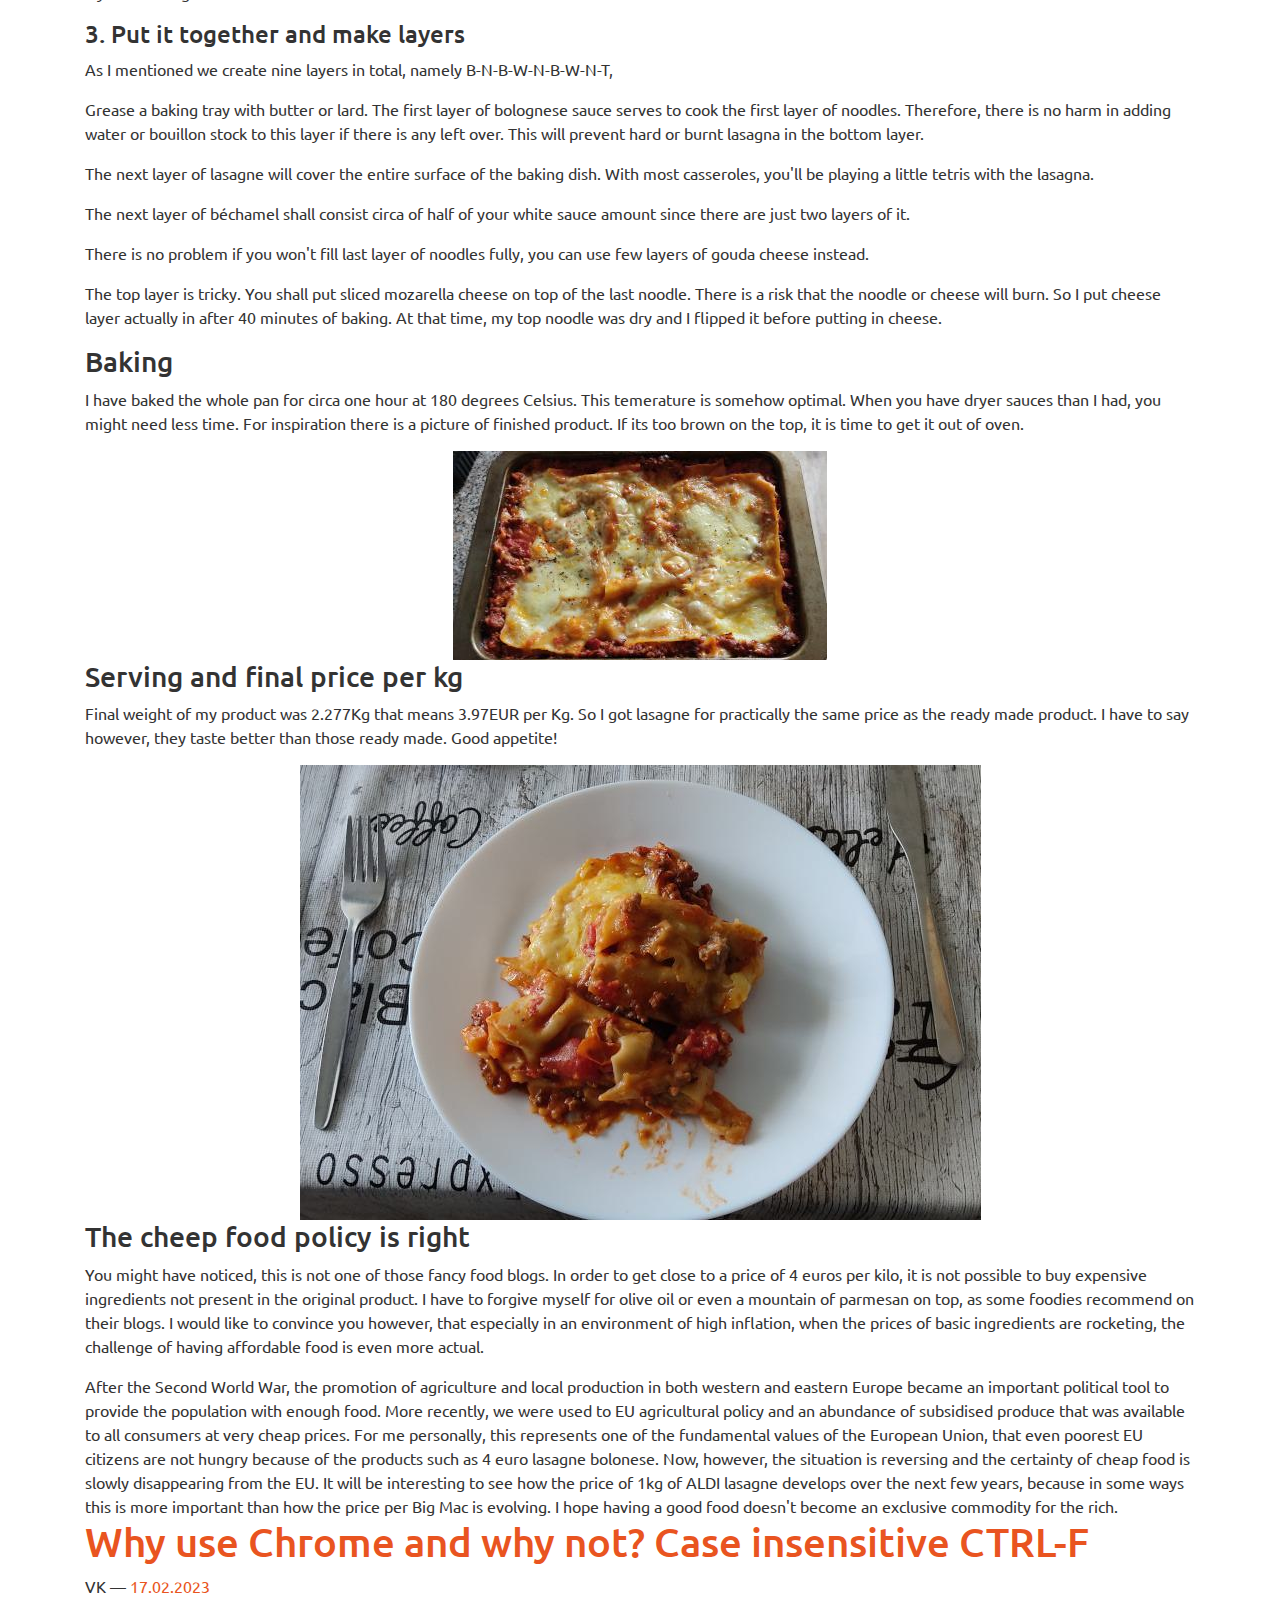
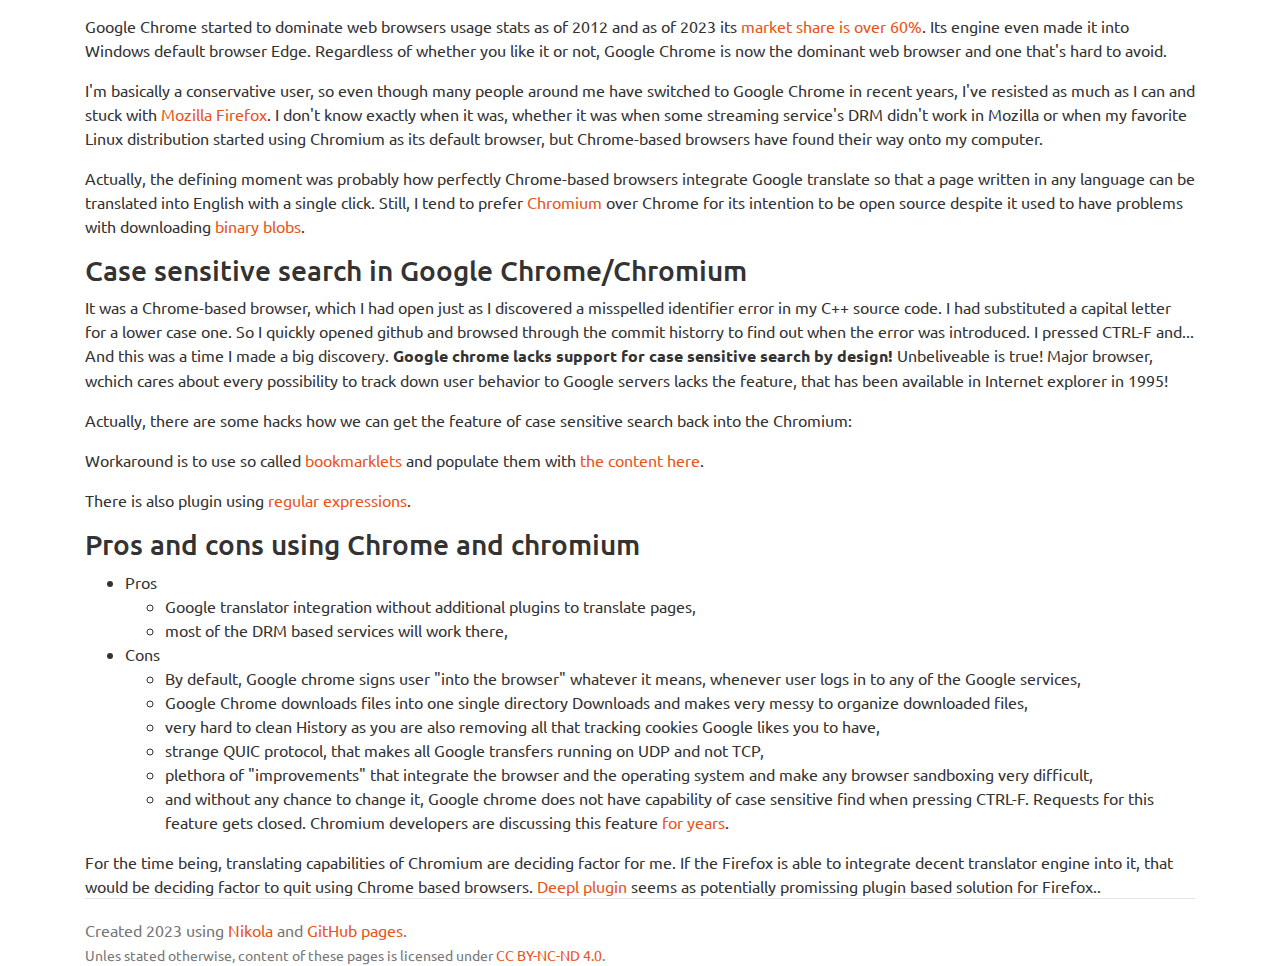
==== commit 391fad20: "Minor changes" ====
--- a/index.html
+++ b/index.html
@@ -75,6 +75,7 @@
 <p>Czechs are used to hearing similar news about school shooters from the USA, but it was a long way off. We did not think that something similar could happen here, or we did not want to admit it. A former high school classmate of mine owns a shotgun and several other weapons. In front of his own young daughter, he showed me how to load this weapon with practice rounds.  When we get together, he often talks about how he passed his gun license test. From his narrative, I got the impression that it was something about as time and money consuming as getting a driver's license. Lots of paperwork, fees, a bit of learning, but anyone who goes through this gets a firearms license almost automatically. One of our fairly high profile politicians, who served as a European Commissioner for several years, told me how he himself was surprised that his neighbour owned a gun and boasted about this fact. We turned a blind eye as the possession of a gun licence became more and more common in our country. In the past, gun ownership was something exotic and unusual, but the more people have guns, the more gun ownership is becoming part of everyday life and the subject of normal discussion. Many people take the view that in such an environment it is better to own a gun and not be disadvantaged as a non-owner against the growing number of gun owners. Unfortunately, as the number of guns among the population grows, so does the number of misuse of guns and we are setting ourselves up for more problems.</p>
 <p>I personally commend the act of compassion that was performed by Archbishop of Prague, Jan Graubner. He had 18 roses, the number of those who died, including the shooter, brought to the altar in St. Vitus Cathedral on 23 December on the occasion of the national mourning and mass for the victims of the shooting. He spoke these words on the occasion: "In the sacrificial procession, we will bring to the altar one rose for each victim. And we will add one for the one who allowed himself to be so manipulated by evil that he became the instrument of a horrible death. We want to express our belief that love must always triumph in the end. Amen.", see <a href="https://www.seznamzpravy.cz/clanek/domaci-zivot-v-cesku-on-line-zacal-den-statniho-smutku-za-obeti-strelce-z-univerzity-242481">5</a>, <a href="https://www.forum24.cz/jak-lze-teologicky-ospravedlnit-ruzi-pro-vraha-o-jednom-predcasnem-smirovani">6</a>. In this eighteenth rose I see hope, hope that the agenda of the Catholic Church, which for perhaps three decades has been anti-communism, is over. An acquaintance told me that a Czech cardinal, when asked why God allows terrible atrocities to be committed, said to him: "God permits but does not forgive". Perhaps my friend twisted that somehow, but I want to believe that with Pope Francis and this rose, the age of unforgiveness in our society is ending. Perhaps the killer of the infant from the Klanovice Forest should have written on December 11, "Everyone simply hated me, hated me and will continue to hate me. I don't give a s**t because it's mutual.", see <a href="https://cnn.iprima.cz/nenavidi-me-chci-zpusobit-bolest-strelec-mel-podle-udajneho-deniku-psychicke-problemy-420990">7</a>, <a href="https://zitrek.cz/spolecnost/zahada-internetoveho-deniku-vraha-je-autenticky-nebo-ne/">8</a>, <a href="https://www.seznamzpravy.cz/clanek/domaci-byl-strelcuv-denik-na-telegramu-falesny-sit-je-nedobytna-242464">9</a>. But we Czechs, in our cathedral, the symbol of our statehood, did not behave that way. There's one among the roses for him too, what he did was totally unnecessary.</p>
 <p>I was also interested in the reaction of our Minister of the Interior. Anyone who thought he would call for more gun regulation would be mistaken. Instead, he has begun, quite successfully, to push an agenda of banning New Year's fireworks, the sound of which might remind some people of gun shots, see <a href="https://www.idnes.cz/zpravy/domaci/dopis-ministr-vnitra-rakusan-vyzva-starostum-ohnostroje-zabavni-pyrotechnika.A231227_183214_domaci_kop">4</a>. But Christmas is Christmas and New Year is New Year. You don't stop or postpone their arrival even when tragedy strikes. Municipalities had purchased their fireworks long in advance, and perhaps it would not even be right to forbid people from enjoying the New Year because of the act of a madman. And so it is an interesting tidbit that several villages near Prague, including Klánovice, will not cancel their fireworks. They say it's something the locals have been looking forward to for years. So I wish for Klánovice and all Czechs that the sound of fireworks is the only shooting that will take place in our towns and villages. Perhaps our Minister of the Interior could do more in this regard than to ban fireworks.</p>
+<p>Finally, I attach a picture to promote the Klánovice fireworks. I must point out that it was taken before the tragedy and its format would be inappropriate now. For obvious reasons, the municipality does not publicise this firework now in any way, but hopefully it will bring joy to its inhabitants.</p>
 <div class="h-100 d-flex align-items-center justify-content-center">
 <img src="images/klanovice/ohnostrojKlanovice2024.jpg" alt="Fireworks in Klánovice" class="img-responsive center-block" style="margin: 0 auto; max-width:95%;">
 </div>
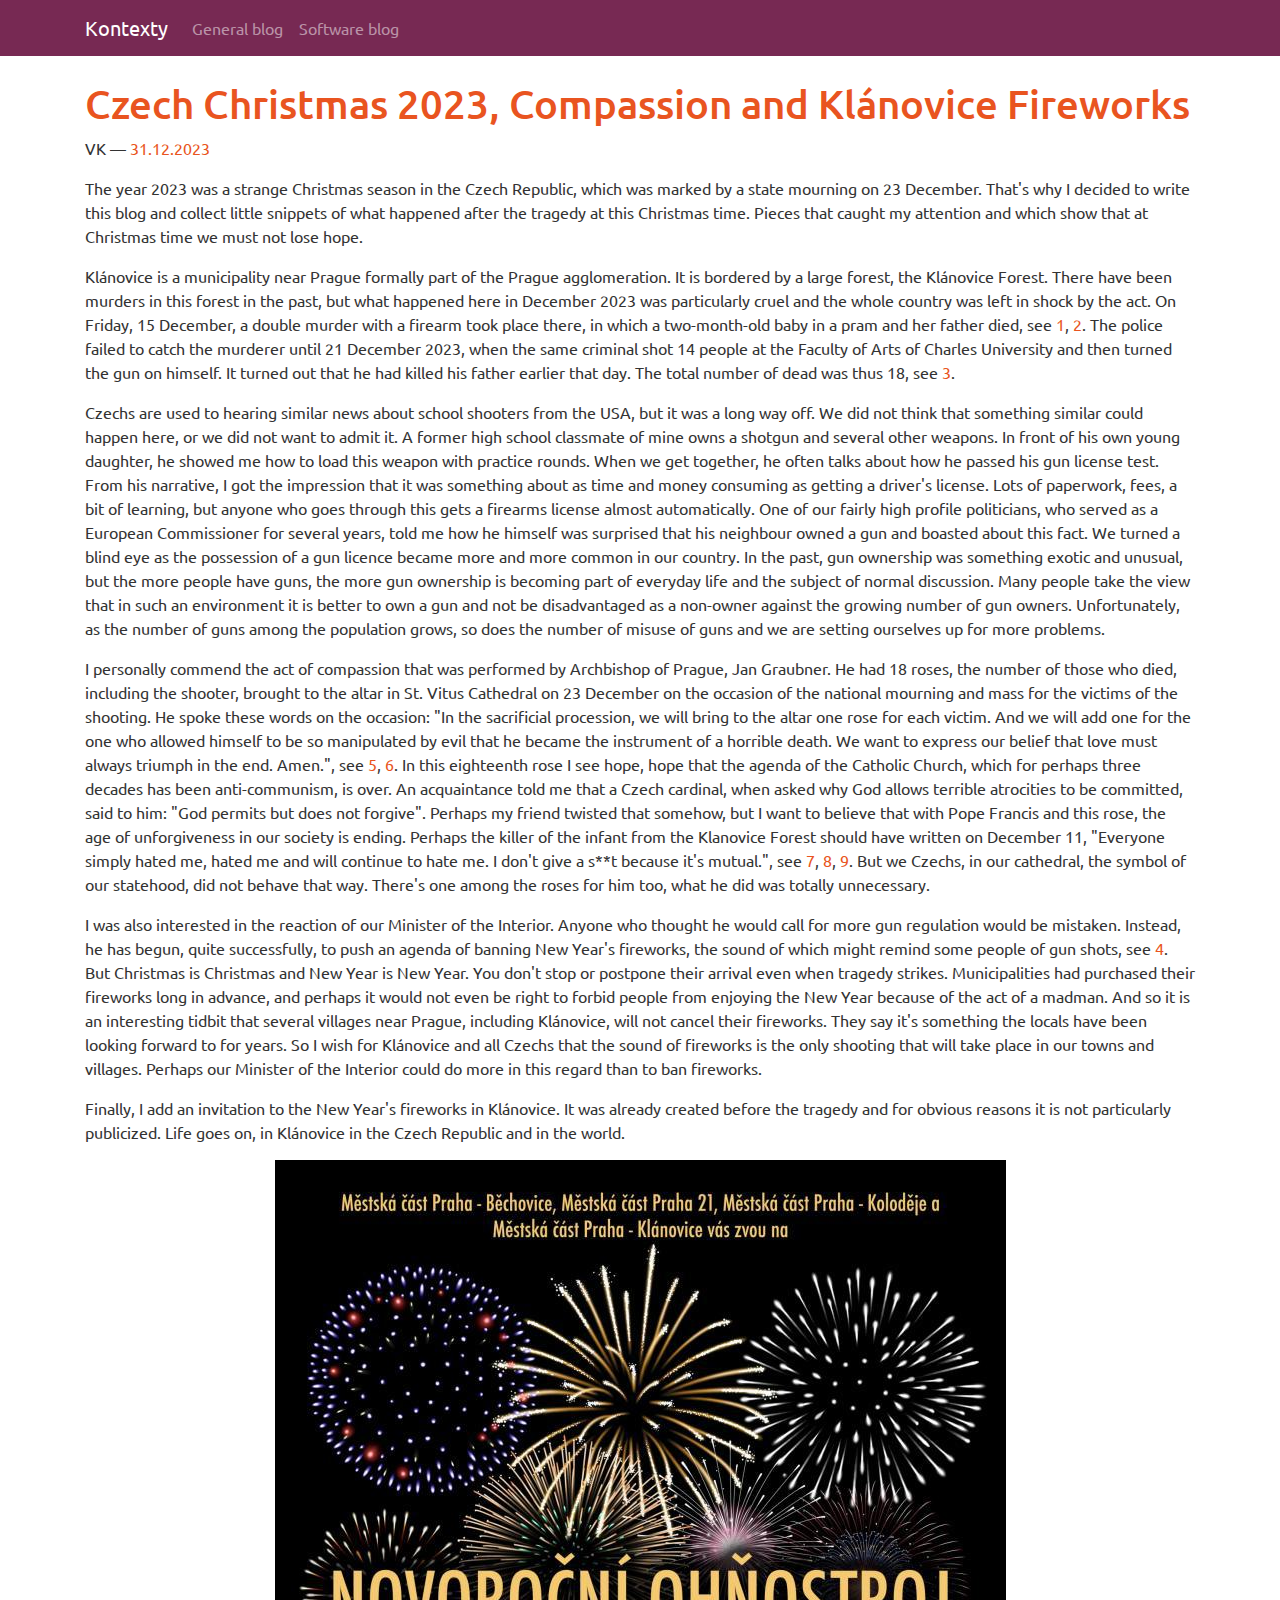
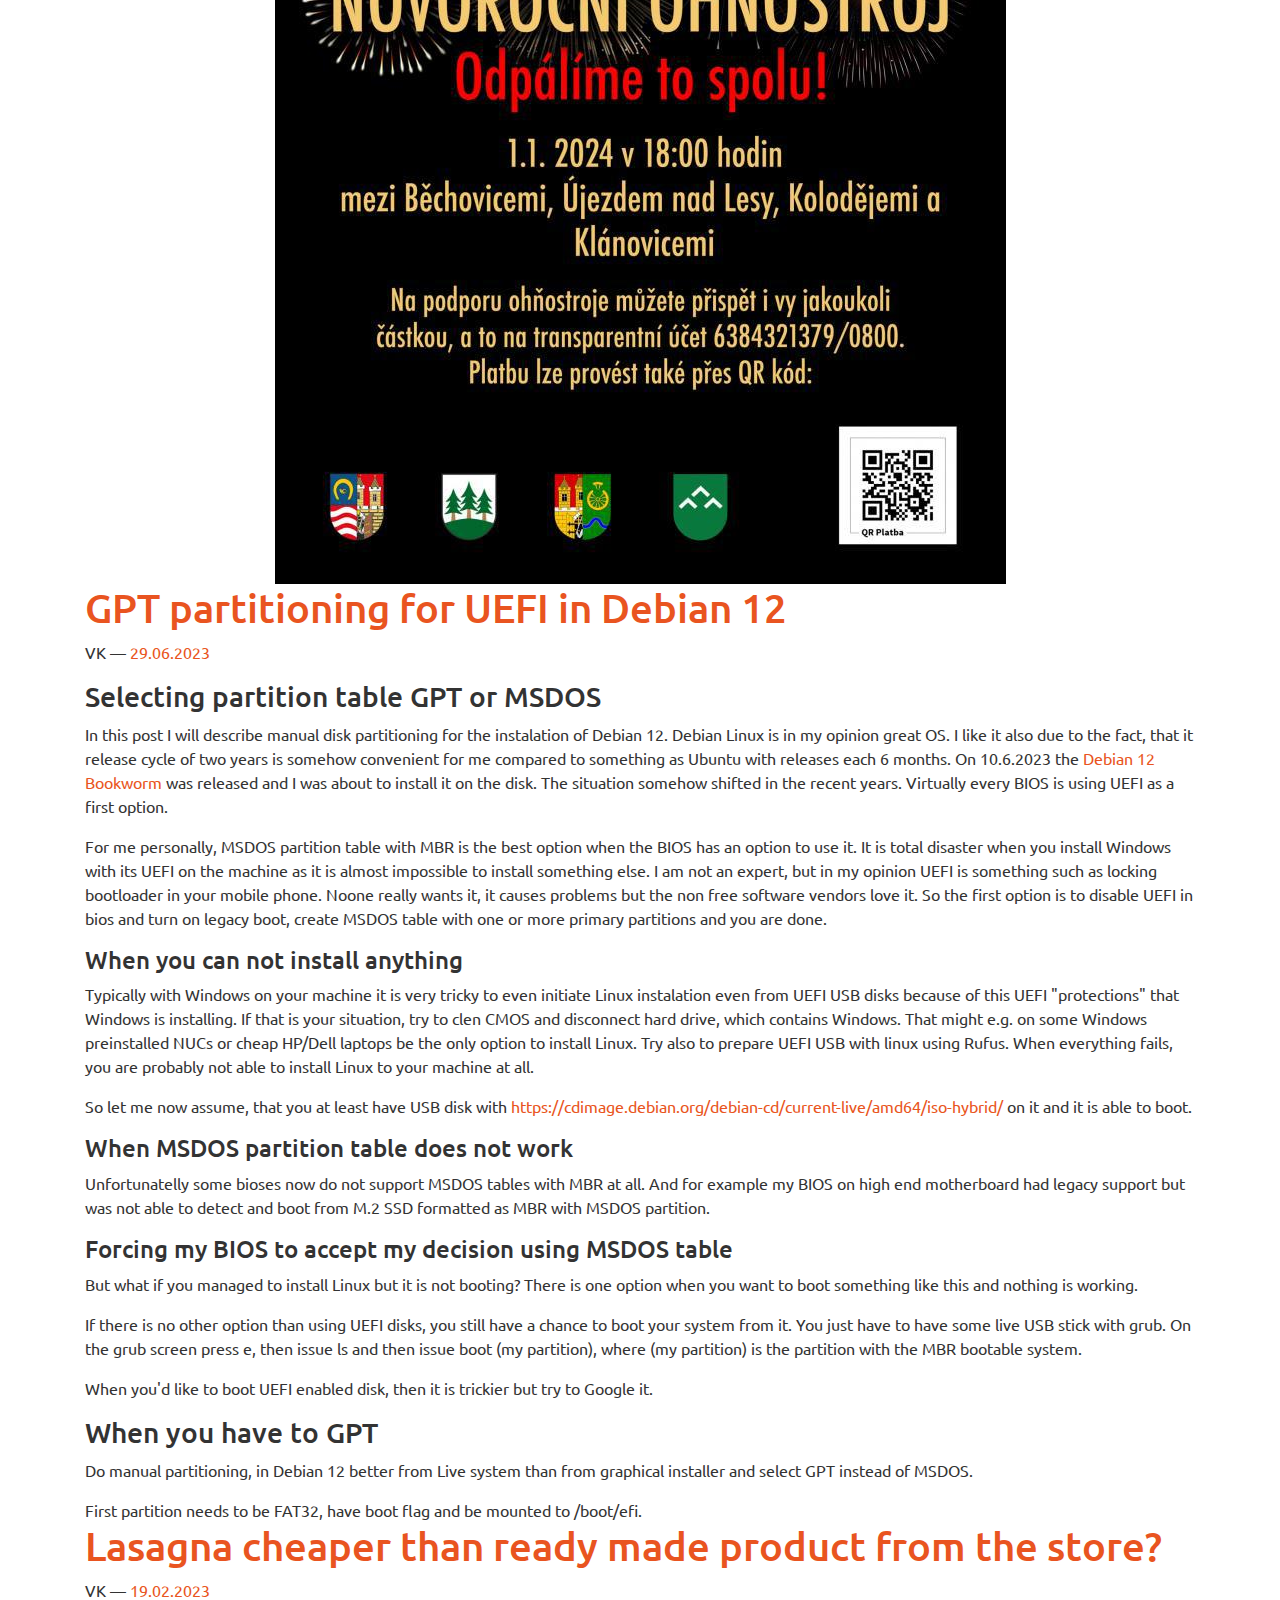
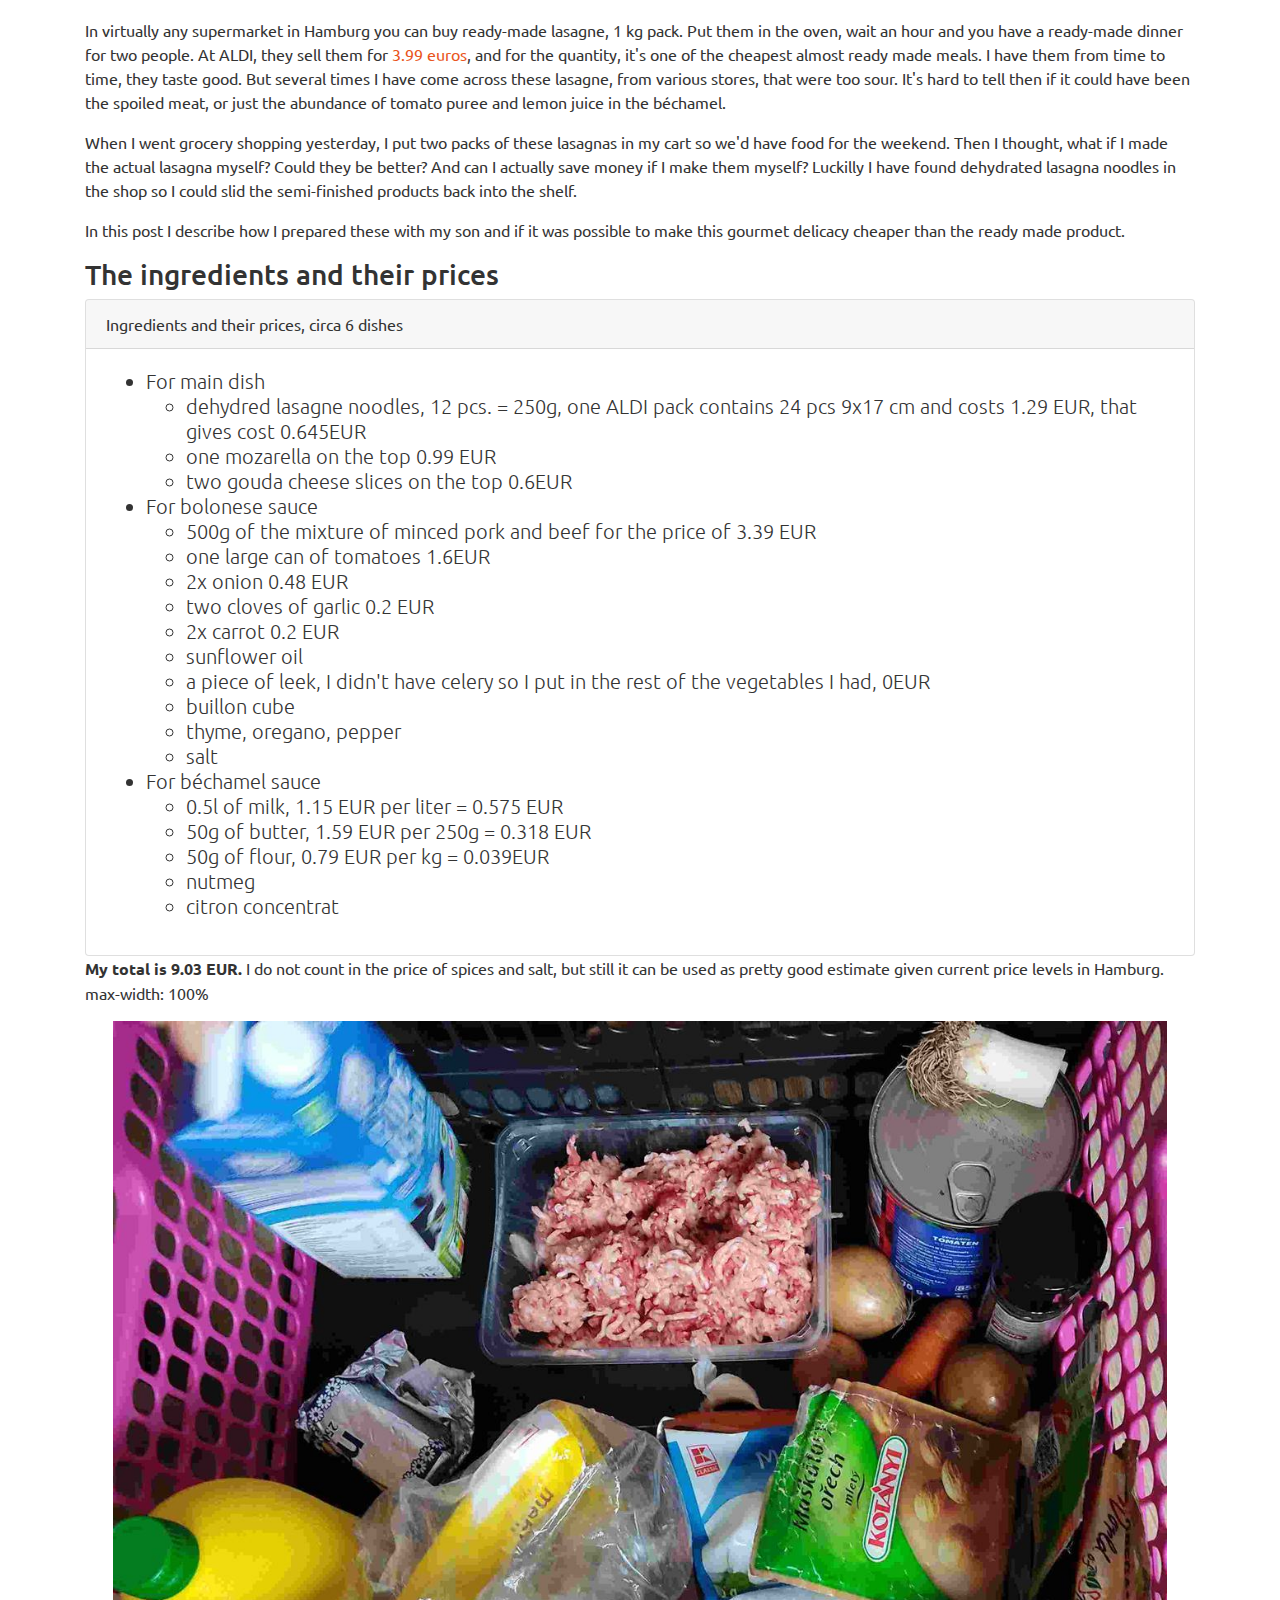
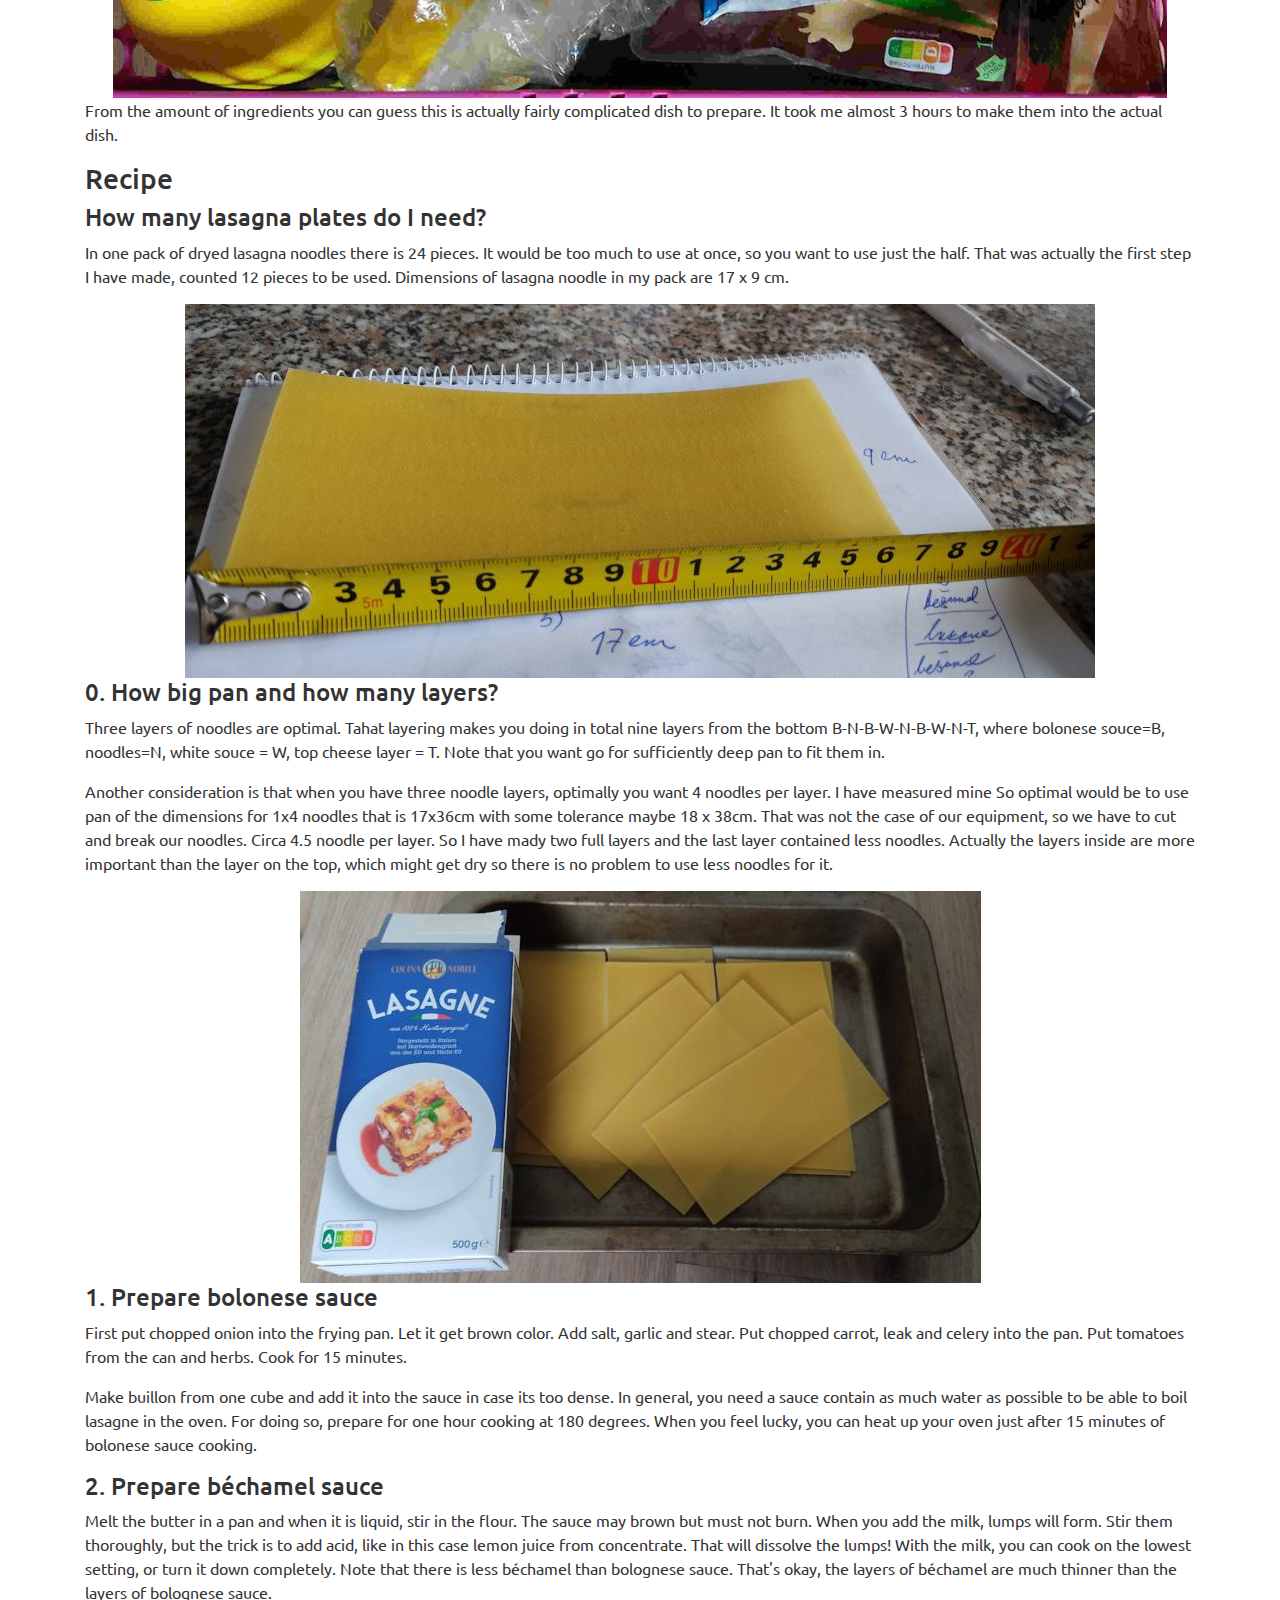
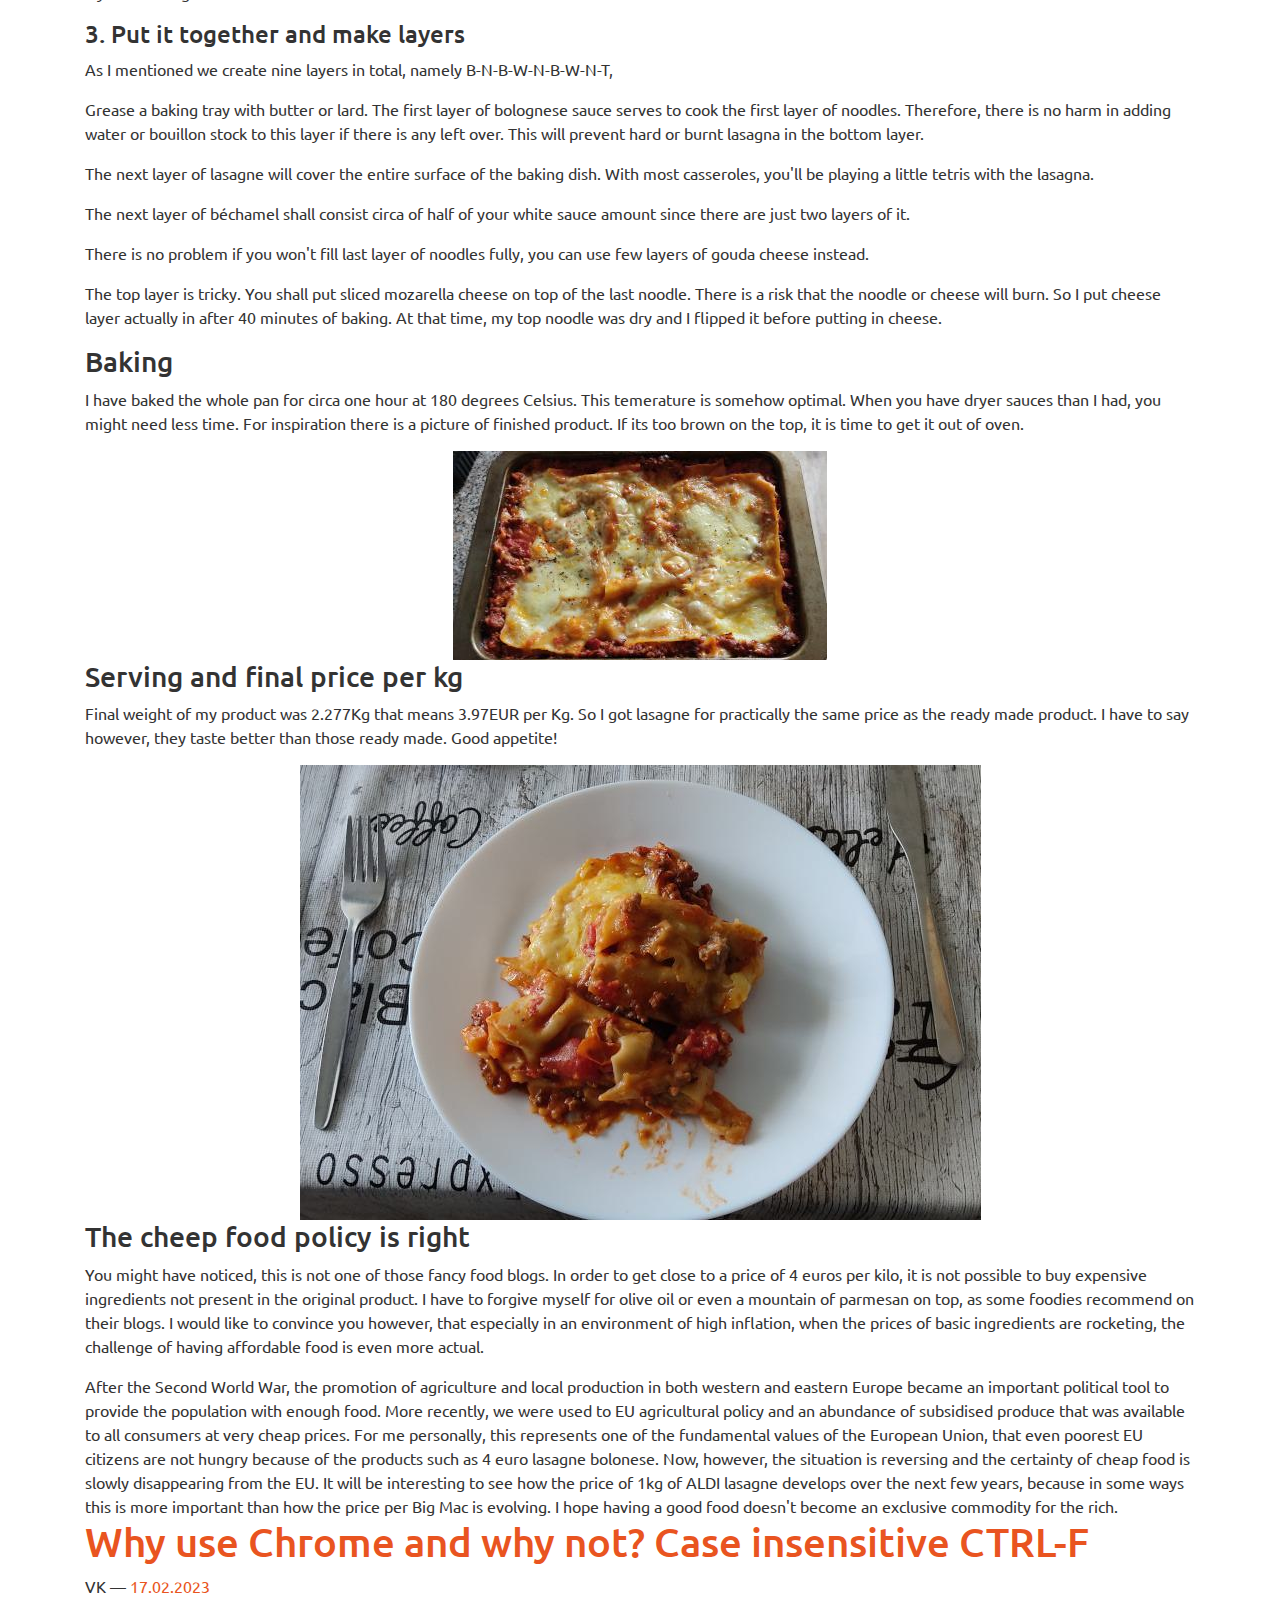
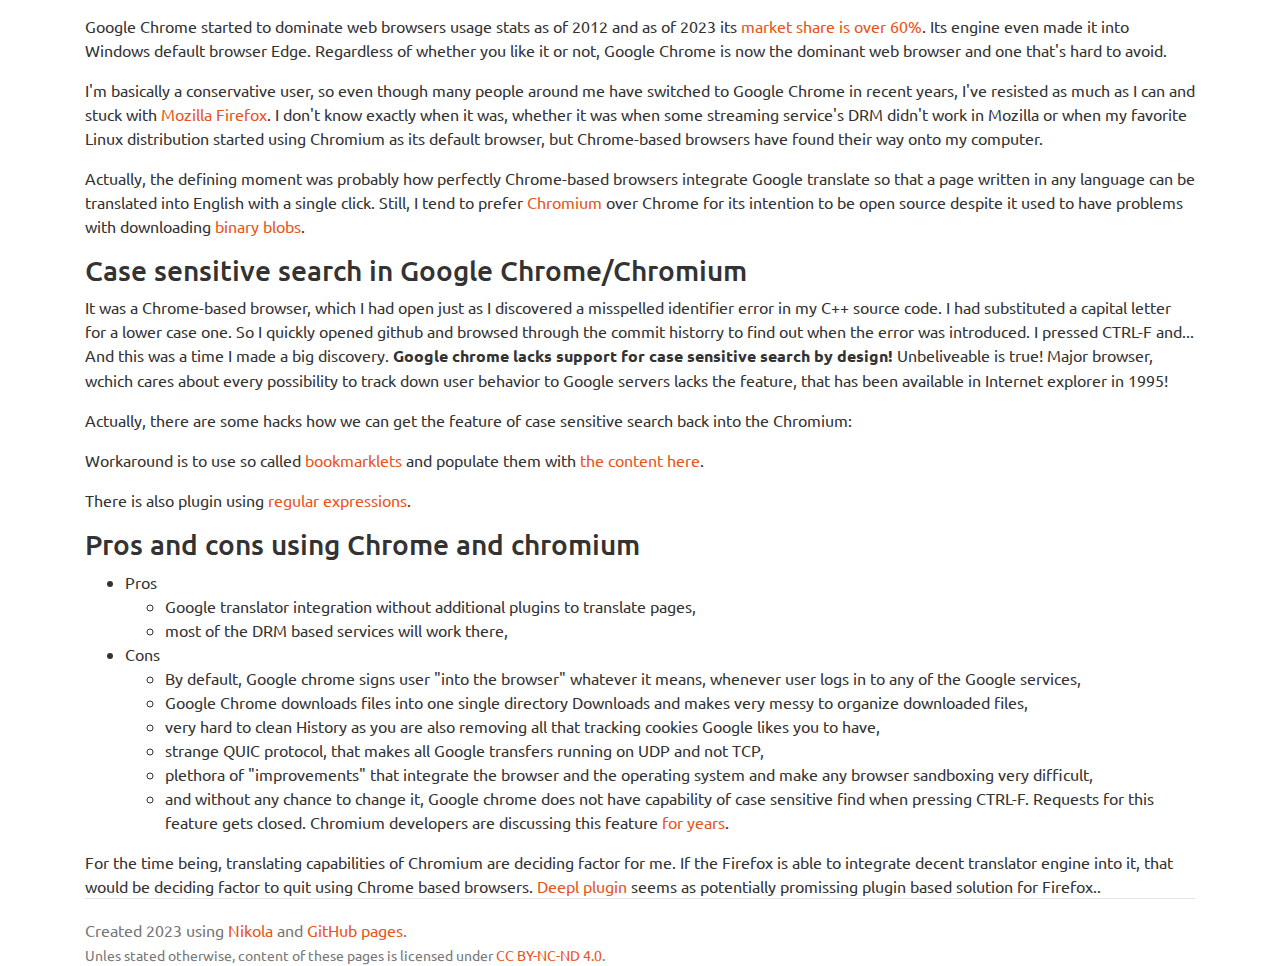
==== commit 7ce08658: "Dalsi post" ====
--- a/index.html
+++ b/index.html
@@ -75,7 +75,7 @@
 <p>Czechs are used to hearing similar news about school shooters from the USA, but it was a long way off. We did not think that something similar could happen here, or we did not want to admit it. A former high school classmate of mine owns a shotgun and several other weapons. In front of his own young daughter, he showed me how to load this weapon with practice rounds.  When we get together, he often talks about how he passed his gun license test. From his narrative, I got the impression that it was something about as time and money consuming as getting a driver's license. Lots of paperwork, fees, a bit of learning, but anyone who goes through this gets a firearms license almost automatically. One of our fairly high profile politicians, who served as a European Commissioner for several years, told me how he himself was surprised that his neighbour owned a gun and boasted about this fact. We turned a blind eye as the possession of a gun licence became more and more common in our country. In the past, gun ownership was something exotic and unusual, but the more people have guns, the more gun ownership is becoming part of everyday life and the subject of normal discussion. Many people take the view that in such an environment it is better to own a gun and not be disadvantaged as a non-owner against the growing number of gun owners. Unfortunately, as the number of guns among the population grows, so does the number of misuse of guns and we are setting ourselves up for more problems.</p>
 <p>I personally commend the act of compassion that was performed by Archbishop of Prague, Jan Graubner. He had 18 roses, the number of those who died, including the shooter, brought to the altar in St. Vitus Cathedral on 23 December on the occasion of the national mourning and mass for the victims of the shooting. He spoke these words on the occasion: "In the sacrificial procession, we will bring to the altar one rose for each victim. And we will add one for the one who allowed himself to be so manipulated by evil that he became the instrument of a horrible death. We want to express our belief that love must always triumph in the end. Amen.", see <a href="https://www.seznamzpravy.cz/clanek/domaci-zivot-v-cesku-on-line-zacal-den-statniho-smutku-za-obeti-strelce-z-univerzity-242481">5</a>, <a href="https://www.forum24.cz/jak-lze-teologicky-ospravedlnit-ruzi-pro-vraha-o-jednom-predcasnem-smirovani">6</a>. In this eighteenth rose I see hope, hope that the agenda of the Catholic Church, which for perhaps three decades has been anti-communism, is over. An acquaintance told me that a Czech cardinal, when asked why God allows terrible atrocities to be committed, said to him: "God permits but does not forgive". Perhaps my friend twisted that somehow, but I want to believe that with Pope Francis and this rose, the age of unforgiveness in our society is ending. Perhaps the killer of the infant from the Klanovice Forest should have written on December 11, "Everyone simply hated me, hated me and will continue to hate me. I don't give a s**t because it's mutual.", see <a href="https://cnn.iprima.cz/nenavidi-me-chci-zpusobit-bolest-strelec-mel-podle-udajneho-deniku-psychicke-problemy-420990">7</a>, <a href="https://zitrek.cz/spolecnost/zahada-internetoveho-deniku-vraha-je-autenticky-nebo-ne/">8</a>, <a href="https://www.seznamzpravy.cz/clanek/domaci-byl-strelcuv-denik-na-telegramu-falesny-sit-je-nedobytna-242464">9</a>. But we Czechs, in our cathedral, the symbol of our statehood, did not behave that way. There's one among the roses for him too, what he did was totally unnecessary.</p>
 <p>I was also interested in the reaction of our Minister of the Interior. Anyone who thought he would call for more gun regulation would be mistaken. Instead, he has begun, quite successfully, to push an agenda of banning New Year's fireworks, the sound of which might remind some people of gun shots, see <a href="https://www.idnes.cz/zpravy/domaci/dopis-ministr-vnitra-rakusan-vyzva-starostum-ohnostroje-zabavni-pyrotechnika.A231227_183214_domaci_kop">4</a>. But Christmas is Christmas and New Year is New Year. You don't stop or postpone their arrival even when tragedy strikes. Municipalities had purchased their fireworks long in advance, and perhaps it would not even be right to forbid people from enjoying the New Year because of the act of a madman. And so it is an interesting tidbit that several villages near Prague, including Klánovice, will not cancel their fireworks. They say it's something the locals have been looking forward to for years. So I wish for Klánovice and all Czechs that the sound of fireworks is the only shooting that will take place in our towns and villages. Perhaps our Minister of the Interior could do more in this regard than to ban fireworks.</p>
-<p>Finally, I attach a picture to promote the Klánovice fireworks. I must point out that it was taken before the tragedy and its format would be inappropriate now. For obvious reasons, the municipality does not publicise this firework now in any way, but hopefully it will bring joy to its inhabitants.</p>
+<p>Finally, I add an invitation to the New Year's fireworks in Klánovice. It was already created before the tragedy and for obvious reasons it is not particularly publicized. Life goes on, in Klánovice in the Czech Republic and in the world.</p>
 <div class="h-100 d-flex align-items-center justify-content-center">
 <img src="images/klanovice/ohnostrojKlanovice2024.jpg" alt="Fireworks in Klánovice" class="img-responsive center-block" style="margin: 0 auto; max-width:95%;">
 </div>
